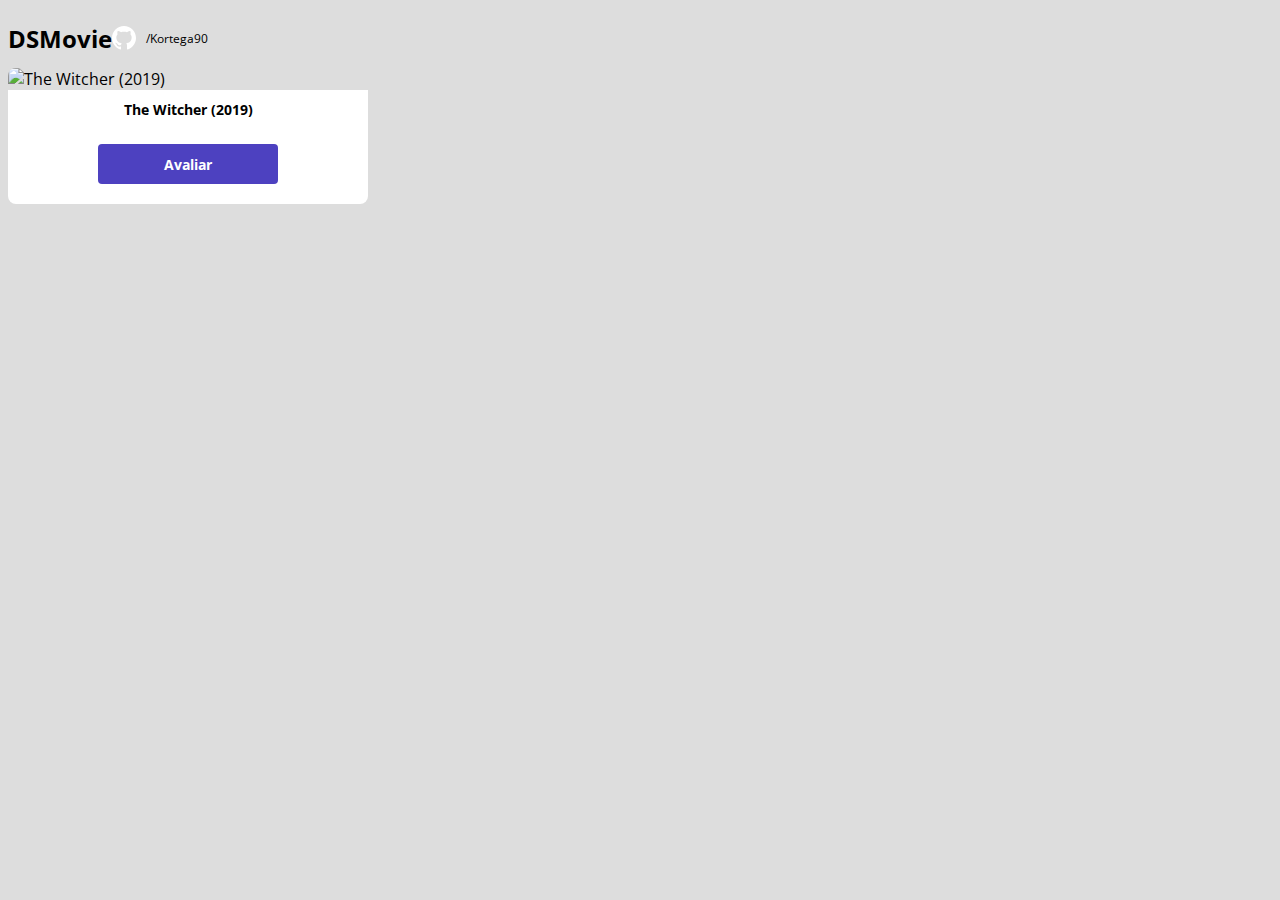
==== index.html @ c589567e "Card de filme" ====
<!DOCTYPE html>
<html lang="pt-br">

<head>
    <meta charset="UTF-8">
    <meta http-equiv="X-UA-Compatible" content="IE=edge">
    <meta name="viewport" content="width=device-width, initial-scale=1.0">
    <title>DsMovie</title>

    <link rel="stylesheet" href="https://cdn.jsdelivr.net/npm/bootstrap@5.2.0-beta1/dist/css/bootstrap.rtl.min.css"
        integrity="sha384-dc2NSrAXbAkjrdm9IYrX10fQq9SDG6Vjz7nQVKdKcJl3pC+k37e7qJR5MVSCS+wR" crossorigin="anonymous">
    <link rel="stylesheet" href="css/styles.css">
</head>

<body>
    <header>
        <nav class="container">
            <h1>DSMovie</h1>
            <div class="dsmovie-contact-container">
                <img src="img/Vector.svg" alt="Github">
                <a href="https://github.com/kortega90">/Kortega90</a>
            </div>
        </nav>
    </header>
    <main>
        <section id="dsmovie-card-lis"class="container">
            <div class="dsmovie-card">
                <img src="https://www.themoviedb.org/t/p/w533_and_h300_bestv2/jBJWaqoSCiARWtfV0GlqHrcdidd.jpg" alt="The Witcher (2019)">
                <div class="dsmovie-card-desciption">
                    <h3>The Witcher (2019)</h3>
                    <a class="dsmovie-btn" href="form.html">Avaliar</a>
                </div>
            </div>
        </section>
    </main>
</body>

</html>
---- css/styles.css ----
@import url('https://fonts.googleapis.com/css2?family=Open+Sans:wght@300;400;700&display=swap');

:root{
   --bg-gray: #ddd;
   --color-primary: #4D41c0;
   --white:#ffff;
   --text-gray:#4a4a4a;
}

*{
    
    box-sizing: border-box;
    font-family: "Open Sans",sans-serif;
}
h1,h2,h3,h4,h5,h6{
    margin: 0;
}
html,body{
    background-color: var(--bg-gray);
}
header {
    background-color:var(--colo-primary) ;
    color: var(---white);
    height: 60px;
    display: flex;
    align-items: center;
}

nav {
   display: flex; 
   align-items: center;
   justify-content: space-between;
}
nav a {
    font-size: 12px;
    font-weight: 400;
}
nav h1 {
    font-size: 24px;
    font-weight: 700;
}
a, a:hover{
    text-decoration: none;
    color: unset;
}
.dsmovie-contact-container{
    display: flex;
    align-items: center;

}
.dsmovie-contact-container img{
margin-right: 10px;
}
#dsmovie-card-list{
    padding: 40px 0;
}
.dsmovie-card{
    width:360px;
    
}
.dsmovie-card img{
    width: 100%;
    border-radius:8px 8px 0 0 ;
}
.dsmovie-card-desciption{
    padding: 10px 0 20px 0;
    display: flex;
    flex-direction: column;
    align-items: center;
    background-color:var(--white) ;
    border-radius: 0 0 8px 8px ;
}
.dsmovie-card-desciption h3{
    font-size: 14px;
    font-weight: 700;
    margin-bottom: 25px ;
}
.dsmovie-btn,.dsmovie-btn:hover{
    width: 180px;
    height: 40px;
    background-color: var(--color-primary);
    color: var(--white);
    font-size: 14px;
    font-weight: 700;
    display: flex;
    align-items: center;
    justify-content: center;
    border-radius: 4px;
}
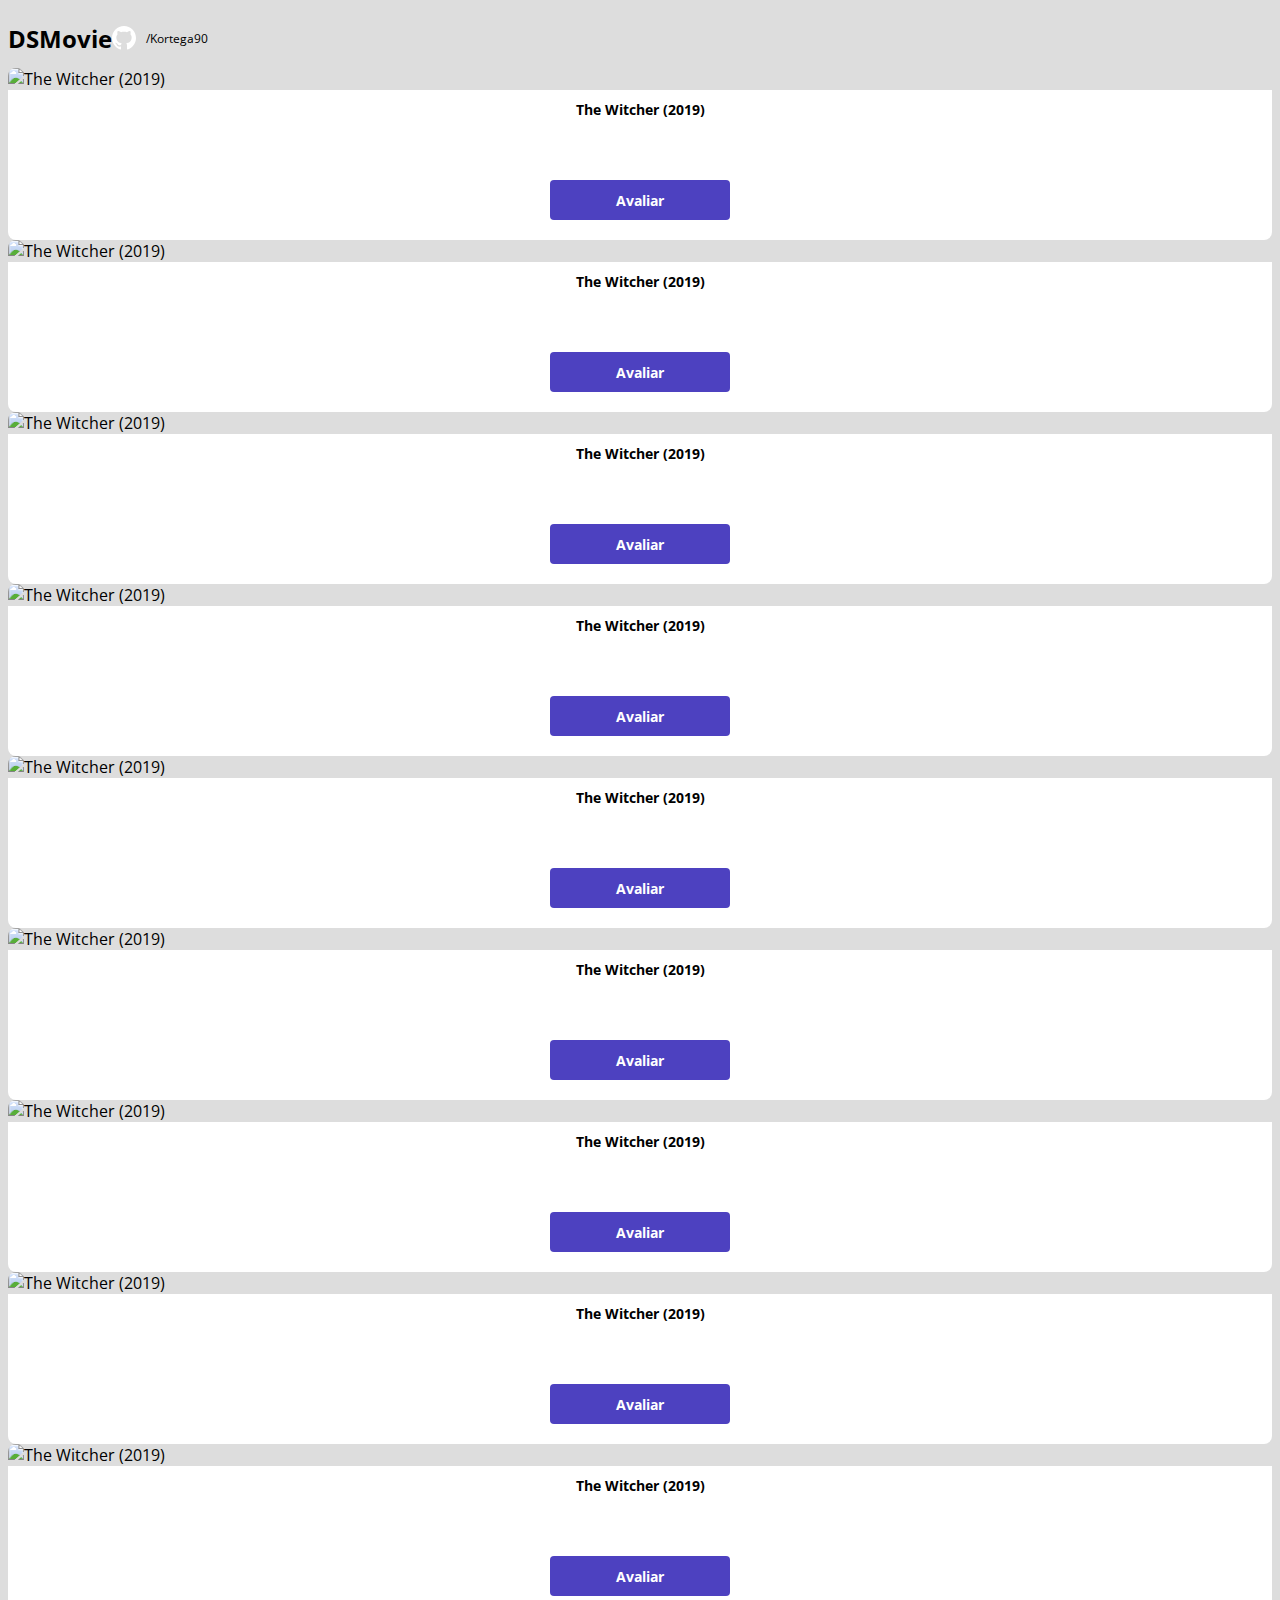
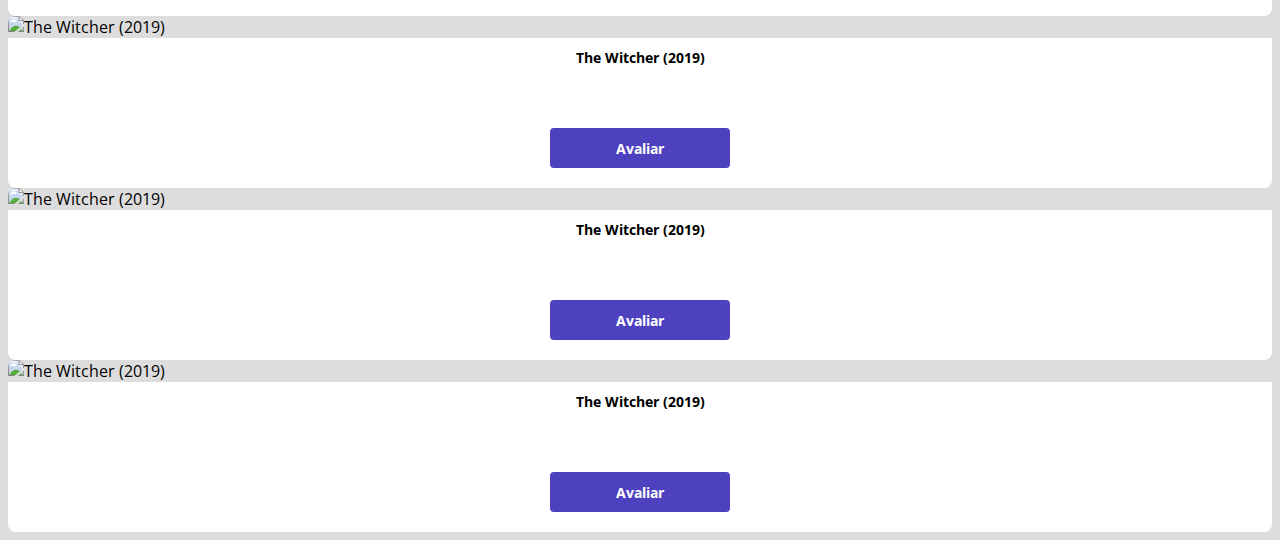
==== commit e976bb8d: "Listagem de cards" ====
--- a/index.html
+++ b/index.html
@@ -23,14 +23,132 @@
         </nav>
     </header>
     <main>
-        <section id="dsmovie-card-lis"class="container">
-            <div class="dsmovie-card">
-                <img src="https://www.themoviedb.org/t/p/w533_and_h300_bestv2/jBJWaqoSCiARWtfV0GlqHrcdidd.jpg" alt="The Witcher (2019)">
-                <div class="dsmovie-card-desciption">
-                    <h3>The Witcher (2019)</h3>
-                    <a class="dsmovie-btn" href="form.html">Avaliar</a>
+        <section id = "dsmovie-card-lis"class="container">
+
+            <div class="row">
+
+                <div class="col-sm-6 col-lg-4 col-xl-3  mb-3"> 
+                    <div class="dsmovie-card">
+                        <img src="https://www.themoviedb.org/t/p/w533_and_h300_bestv2/jBJWaqoSCiARWtfV0GlqHrcdidd.jpg" alt="The Witcher (2019)">
+                        <div class="dsmovie-card-desciption">
+                            <h3>The Witcher (2019)</h3>
+                            <a class="dsmovie-btn" href="form.html">Avaliar</a>
+                        </div>
+                   </div>
                 </div>
+
+                <div class="col-sm-6 col-lg-4 col-xl-3  mb-3">
+                    <div class="dsmovie-card">
+                        <img src="https://www.themoviedb.org/t/p/w533_and_h300_bestv2/jBJWaqoSCiARWtfV0GlqHrcdidd.jpg" alt="The Witcher (2019)">
+                        <div class="dsmovie-card-desciption">
+                            <h3>The Witcher (2019)</h3>
+                            <a class="dsmovie-btn" href="form.html">Avaliar</a>
+                        </div>
+                   </div>
+                </div> 
+
+                <div class="col-sm-6 col-lg-4 col-xl-3  mb-3">
+                    <div class="dsmovie-card">
+                        <img src="https://www.themoviedb.org/t/p/w533_and_h300_bestv2/jBJWaqoSCiARWtfV0GlqHrcdidd.jpg" alt="The Witcher (2019)">
+                        <div class="dsmovie-card-desciption">
+                            <h3>The Witcher (2019)</h3>
+                            <a class="dsmovie-btn" href="form.html">Avaliar</a>
+                        </div>
+                   </div>
+                </div> 
+
+                <div class="col-sm-6 col-lg-4 col-xl-3  mb-3">
+                    <div class="dsmovie-card">
+                        <img src="https://www.themoviedb.org/t/p/w533_and_h300_bestv2/jBJWaqoSCiARWtfV0GlqHrcdidd.jpg" alt="The Witcher (2019)">
+                        <div class="dsmovie-card-desciption">
+                            <h3>The Witcher (2019)</h3>
+                            <a class="dsmovie-btn" href="form.html">Avaliar</a>
+                        </div>
+                   </div>
+                </div> 
+
+                <div class="col-sm-6 col-lg-4 col-xl-3  mb-3">
+                    <div class="dsmovie-card">
+                        <img src="https://www.themoviedb.org/t/p/w533_and_h300_bestv2/jBJWaqoSCiARWtfV0GlqHrcdidd.jpg" alt="The Witcher (2019)">
+                        <div class="dsmovie-card-desciption">
+                            <h3>The Witcher (2019)</h3>
+                            <a class="dsmovie-btn" href="form.html">Avaliar</a>
+                        </div>
+                   </div>
+                </div>
+                
+                <div class="col-sm-6 col-lg-4 col-xl-3  mb-3">
+                    <div class="dsmovie-card">
+                        <img src="https://www.themoviedb.org/t/p/w533_and_h300_bestv2/jBJWaqoSCiARWtfV0GlqHrcdidd.jpg" alt="The Witcher (2019)">
+                        <div class="dsmovie-card-desciption">
+                            <h3>The Witcher (2019)</h3>
+                            <a class="dsmovie-btn" href="form.html">Avaliar</a>
+                        </div>
+                   </div>
+                </div>
+
+                <div class="col-sm-6 col-lg-4 col-xl-3  mb-3">
+                    <div class="dsmovie-card">
+                        <img src="https://www.themoviedb.org/t/p/w533_and_h300_bestv2/jBJWaqoSCiARWtfV0GlqHrcdidd.jpg" alt="The Witcher (2019)">
+                        <div class="dsmovie-card-desciption">
+                            <h3>The Witcher (2019)</h3>
+                            <a class="dsmovie-btn" href="form.html">Avaliar</a>
+                        </div>
+                   </div>
+                </div>
+                
+                <div class="col-sm-6 col-lg-4 col-xl-3  mb-3">
+                    <div class="dsmovie-card">
+                        <img src="https://www.themoviedb.org/t/p/w533_and_h300_bestv2/jBJWaqoSCiARWtfV0GlqHrcdidd.jpg" alt="The Witcher (2019)">
+                        <div class="dsmovie-card-desciption">
+                            <h3>The Witcher (2019)</h3>
+                            <a class="dsmovie-btn" href="form.html">Avaliar</a>
+                        </div>
+                   </div>
+                </div>
+               
+                <div class="col-sm-6 col-lg-4 col-xl-3  mb-3">
+                    <div class="dsmovie-card">
+                        <img src="https://www.themoviedb.org/t/p/w533_and_h300_bestv2/jBJWaqoSCiARWtfV0GlqHrcdidd.jpg" alt="The Witcher (2019)">
+                        <div class="dsmovie-card-desciption">
+                            <h3>The Witcher (2019)</h3>
+                            <a class="dsmovie-btn" href="form.html">Avaliar</a>
+                        </div>
+                   </div>
+                </div>
+               
+                <div class="col-sm-6 col-lg-4 col-xl-3  mb-3">
+                    <div class="dsmovie-card">
+                        <img src="https://www.themoviedb.org/t/p/w533_and_h300_bestv2/jBJWaqoSCiARWtfV0GlqHrcdidd.jpg" alt="The Witcher (2019)">
+                        <div class="dsmovie-card-desciption">
+                            <h3>The Witcher (2019)</h3>
+                            <a class="dsmovie-btn" href="form.html">Avaliar</a>
+                        </div>
+                   </div>
+                </div>
+               
+                <div class="col-sm-6 col-lg-4 col-xl-3  mb-3">
+                    <div class="dsmovie-card">
+                        <img src="https://www.themoviedb.org/t/p/w533_and_h300_bestv2/jBJWaqoSCiARWtfV0GlqHrcdidd.jpg" alt="The Witcher (2019)">
+                        <div class="dsmovie-card-desciption">
+                            <h3>The Witcher (2019)</h3>
+                            <a class="dsmovie-btn" href="form.html">Avaliar</a>
+                        </div>
+                   </div>
+                </div>
+               
+                <div class="col-sm-6 col-lg-4 col-xl-3  mb-3">
+                    <div class="dsmovie-card">
+                        <img src="https://www.themoviedb.org/t/p/w533_and_h300_bestv2/jBJWaqoSCiARWtfV0GlqHrcdidd.jpg" alt="The Witcher (2019)">
+                        <div class="dsmovie-card-desciption">
+                            <h3>The Witcher (2019)</h3>
+                            <a class="dsmovie-btn" href="form.html">Avaliar</a>
+                        </div>
+                   </div>
+                </div>
+               
             </div>
+
         </section>
     </main>
 </body>
--- a/css/styles.css
+++ b/css/styles.css
@@ -56,7 +56,7 @@
     padding: 40px 0;
 }
 .dsmovie-card{
-    width:360px;
+    width:100%;
     
 }
 .dsmovie-card img{
@@ -64,17 +64,21 @@
     border-radius:8px 8px 0 0 ;
 }
 .dsmovie-card-desciption{
-    padding: 10px 0 20px 0;
+    background-color:var(--white);
+    padding: 10px 20px 20px 20px;
     display: flex;
     flex-direction: column;
     align-items: center;
-    background-color:var(--white) ;
+    justify-content: space-between;
     border-radius: 0 0 8px 8px ;
+    min-height:150px;
 }
 .dsmovie-card-desciption h3{
     font-size: 14px;
     font-weight: 700;
     margin-bottom: 25px ;
+    text-align: center;
+    
 }
 .dsmovie-btn,.dsmovie-btn:hover{
     width: 180px;
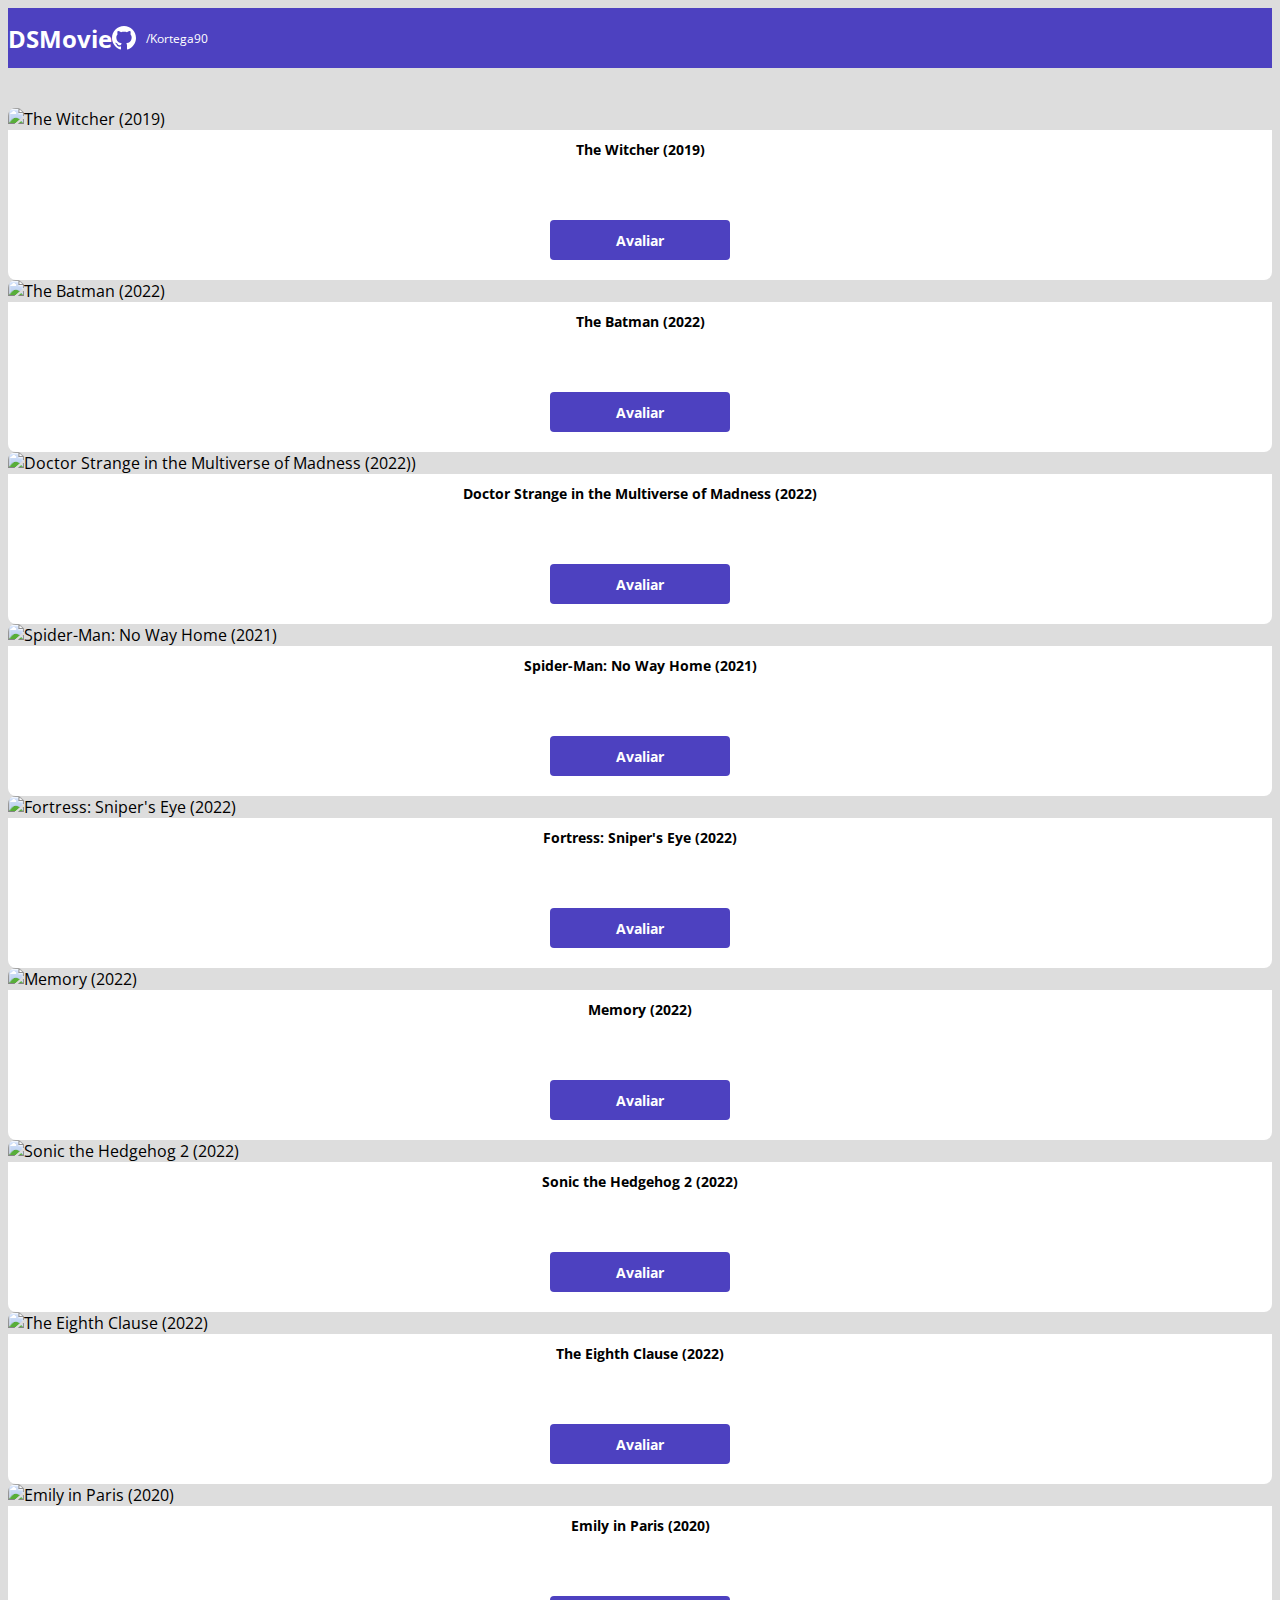
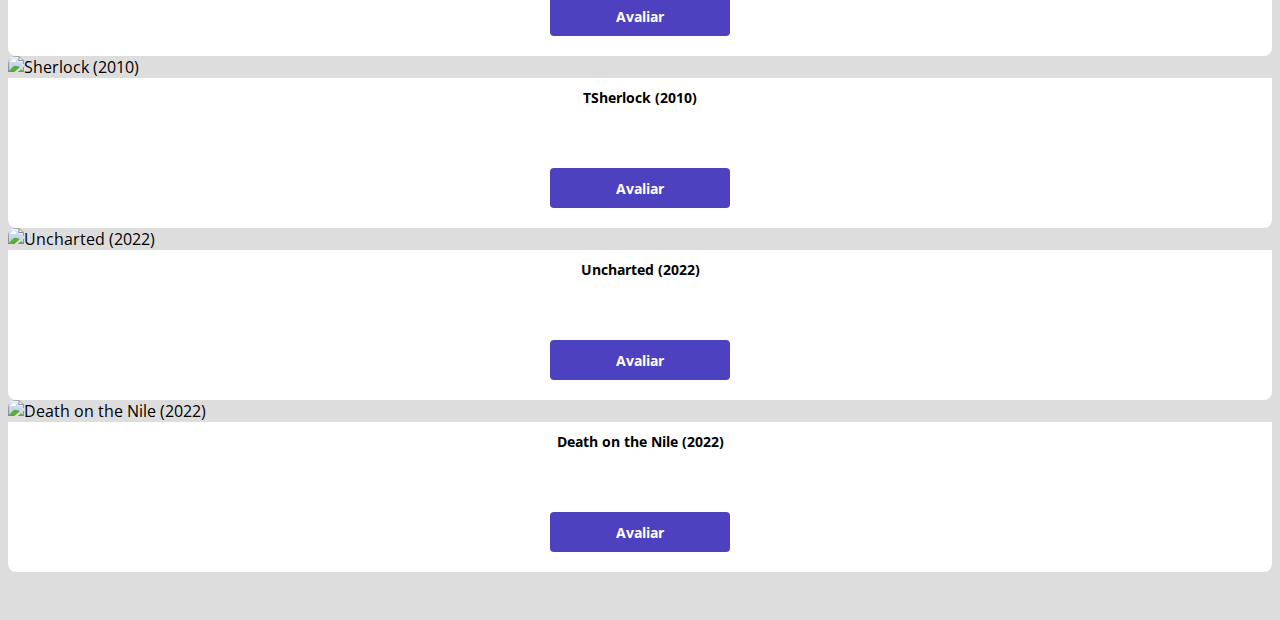
==== commit e181a7a7: "Formulário PARTE 1" ====
--- a/index.html
+++ b/index.html
@@ -23,129 +23,132 @@
         </nav>
     </header>
     <main>
-        <section id = "dsmovie-card-lis"class="container">
+        <section id="dsmovie-card-list" class="container">
 
             <div class="row">
 
-                <div class="col-sm-6 col-lg-4 col-xl-3  mb-3"> 
+                <div class="col-sm-6 col-lg-4 col-xl-3 mb-3"> 
                     <div class="dsmovie-card">
                         <img src="https://www.themoviedb.org/t/p/w533_and_h300_bestv2/jBJWaqoSCiARWtfV0GlqHrcdidd.jpg" alt="The Witcher (2019)">
-                        <div class="dsmovie-card-desciption">
+                        <div class="dsmovie-card-description">
                             <h3>The Witcher (2019)</h3>
                             <a class="dsmovie-btn" href="form.html">Avaliar</a>
                         </div>
                    </div>
                 </div>
 
-                <div class="col-sm-6 col-lg-4 col-xl-3  mb-3">
+
+                <div class="col-sm-6 col-lg-4 col-xl-3 mb-3"> 
                     <div class="dsmovie-card">
-                        <img src="https://www.themoviedb.org/t/p/w533_and_h300_bestv2/jBJWaqoSCiARWtfV0GlqHrcdidd.jpg" alt="The Witcher (2019)">
-                        <div class="dsmovie-card-desciption">
-                            <h3>The Witcher (2019)</h3>
+                        <img src="https://www.themoviedb.org/t/p/w533_and_h300_bestv2/xHrp2pq73oi9D64xigPjWW1wcz1.jpg" alt="The Batman (2022)">
+                        <div class="dsmovie-card-description">
+                            <h3>The Batman (2022)</h3>
                             <a class="dsmovie-btn" href="form.html">Avaliar</a>
                         </div>
                    </div>
-                </div> 
+                </div>
 
-                <div class="col-sm-6 col-lg-4 col-xl-3  mb-3">
+                <div class="col-sm-6 col-lg-4 col-xl-3 mb-3"> 
                     <div class="dsmovie-card">
-                        <img src="https://www.themoviedb.org/t/p/w533_and_h300_bestv2/jBJWaqoSCiARWtfV0GlqHrcdidd.jpg" alt="The Witcher (2019)">
-                        <div class="dsmovie-card-desciption">
-                            <h3>The Witcher (2019)</h3>
+                        <img src="https://www.themoviedb.org/t/p/w533_and_h300_bestv2/AdyJH8kDm8xT8IKTlgpEC15ny4u.jpg" alt="Doctor Strange in the Multiverse of Madness (2022))">
+                        <div class="dsmovie-card-description">
+                            <h3>Doctor Strange in the Multiverse of Madness (2022)</h3>
                             <a class="dsmovie-btn" href="form.html">Avaliar</a>
                         </div>
                    </div>
-                </div> 
+                </div>
 
-                <div class="col-sm-6 col-lg-4 col-xl-3  mb-3">
+                <div class="col-sm-6 col-lg-4 col-xl-3 mb-3"> 
                     <div class="dsmovie-card">
-                        <img src="https://www.themoviedb.org/t/p/w533_and_h300_bestv2/jBJWaqoSCiARWtfV0GlqHrcdidd.jpg" alt="The Witcher (2019)">
-                        <div class="dsmovie-card-desciption">
-                            <h3>The Witcher (2019)</h3>
-                            <a class="dsmovie-btn" href="form.html">Avaliar</a>
-                        </div>
-                   </div>
-                </div> 
-
-                <div class="col-sm-6 col-lg-4 col-xl-3  mb-3">
-                    <div class="dsmovie-card">
-                        <img src="https://www.themoviedb.org/t/p/w533_and_h300_bestv2/jBJWaqoSCiARWtfV0GlqHrcdidd.jpg" alt="The Witcher (2019)">
-                        <div class="dsmovie-card-desciption">
-                            <h3>The Witcher (2019)</h3>
+                        <img src="https://www.themoviedb.org/t/p/w533_and_h300_bestv2/iQFcwSGbZXMkeyKrxbPnwnRo5fl.jpg" alt="Spider-Man: No Way Home (2021)">
+                        <div class="dsmovie-card-description">
+                            <h3>Spider-Man: No Way Home (2021)</h3>
                             <a class="dsmovie-btn" href="form.html">Avaliar</a>
                         </div>
                    </div>
                 </div>
                 
-                <div class="col-sm-6 col-lg-4 col-xl-3  mb-3">
+                <div class="col-sm-6 col-lg-4 col-xl-3 mb-3"> 
                     <div class="dsmovie-card">
-                        <img src="https://www.themoviedb.org/t/p/w533_and_h300_bestv2/jBJWaqoSCiARWtfV0GlqHrcdidd.jpg" alt="The Witcher (2019)">
-                        <div class="dsmovie-card-desciption">
-                            <h3>The Witcher (2019)</h3>
-                            <a class="dsmovie-btn" href="form.html">Avaliar</a>
-                        </div>
-                   </div>
-                </div>
-
-                <div class="col-sm-6 col-lg-4 col-xl-3  mb-3">
-                    <div class="dsmovie-card">
-                        <img src="https://www.themoviedb.org/t/p/w533_and_h300_bestv2/jBJWaqoSCiARWtfV0GlqHrcdidd.jpg" alt="The Witcher (2019)">
-                        <div class="dsmovie-card-desciption">
-                            <h3>The Witcher (2019)</h3>
+                        <img src="https://www.themoviedb.org/t/p/w533_and_h300_bestv2/hQjmd3m1z2pXqThJQhRcScPqbJw.jpg" alt="Fortress: Sniper's Eye (2022)">
+                        <div class="dsmovie-card-description">
+                            <h3>Fortress: Sniper's Eye (2022)</h3>
                             <a class="dsmovie-btn" href="form.html">Avaliar</a>
                         </div>
                    </div>
                 </div>
                 
-                <div class="col-sm-6 col-lg-4 col-xl-3  mb-3">
+                <div class="col-sm-6 col-lg-4 col-xl-3 mb-3"> 
                     <div class="dsmovie-card">
-                        <img src="https://www.themoviedb.org/t/p/w533_and_h300_bestv2/jBJWaqoSCiARWtfV0GlqHrcdidd.jpg" alt="The Witcher (2019)">
-                        <div class="dsmovie-card-desciption">
-                            <h3>The Witcher (2019)</h3>
+                        <img src="https://www.themoviedb.org/t/p/w500_and_h282_face/kOeWKgDc6k58v8QCNZ5LLY1osY7.jpg" alt="Memory (2022)">
+                        <div class="dsmovie-card-description">
+                            <h3>Memory (2022)</h3>
                             <a class="dsmovie-btn" href="form.html">Avaliar</a>
                         </div>
                    </div>
                 </div>
-               
-                <div class="col-sm-6 col-lg-4 col-xl-3  mb-3">
+                
+                <div class="col-sm-6 col-lg-4 col-xl-3 mb-3"> 
                     <div class="dsmovie-card">
-                        <img src="https://www.themoviedb.org/t/p/w533_and_h300_bestv2/jBJWaqoSCiARWtfV0GlqHrcdidd.jpg" alt="The Witcher (2019)">
-                        <div class="dsmovie-card-desciption">
-                            <h3>The Witcher (2019)</h3>
+                        <img src="https://www.themoviedb.org/t/p/w500_and_h282_face/8wwXPG22aNMpPGuXnfm3galoxbI.jpg" alt="Sonic the Hedgehog 2 (2022)">
+                        <div class="dsmovie-card-description">
+                            <h3>Sonic the Hedgehog 2 (2022)</h3>
                             <a class="dsmovie-btn" href="form.html">Avaliar</a>
                         </div>
                    </div>
                 </div>
-               
-                <div class="col-sm-6 col-lg-4 col-xl-3  mb-3">
+                
+                <div class="col-sm-6 col-lg-4 col-xl-3 mb-3"> 
                     <div class="dsmovie-card">
-                        <img src="https://www.themoviedb.org/t/p/w533_and_h300_bestv2/jBJWaqoSCiARWtfV0GlqHrcdidd.jpg" alt="The Witcher (2019)">
-                        <div class="dsmovie-card-desciption">
-                            <h3>The Witcher (2019)</h3>
+                        <img src="https://www.themoviedb.org/t/p/w533_and_h300_bestv2/kLnqNE9Af5QHyvUxw8cDGhF1ilv.jpg" alt="The Eighth Clause (2022)">
+                        <div class="dsmovie-card-description">
+                            <h3>The Eighth Clause (2022)</h3>
                             <a class="dsmovie-btn" href="form.html">Avaliar</a>
                         </div>
                    </div>
                 </div>
-               
-                <div class="col-sm-6 col-lg-4 col-xl-3  mb-3">
+                
+                <div class="col-sm-6 col-lg-4 col-xl-3 mb-3"> 
                     <div class="dsmovie-card">
-                        <img src="https://www.themoviedb.org/t/p/w533_and_h300_bestv2/jBJWaqoSCiARWtfV0GlqHrcdidd.jpg" alt="The Witcher (2019)">
-                        <div class="dsmovie-card-desciption">
-                            <h3>The Witcher (2019)</h3>
+                        <img src="https://www.themoviedb.org/t/p/w500_and_h282_face/mZuGuu62O9ojVqK1NuR3cvSlVL8.jpg" alt="Emily in Paris (2020)">
+                        <div class="dsmovie-card-description">
+                            <h3>Emily in Paris (2020)</h3>
                             <a class="dsmovie-btn" href="form.html">Avaliar</a>
                         </div>
                    </div>
                 </div>
-               
-                <div class="col-sm-6 col-lg-4 col-xl-3  mb-3">
+                
+                <div class="col-sm-6 col-lg-4 col-xl-3 mb-3"> 
                     <div class="dsmovie-card">
-                        <img src="https://www.themoviedb.org/t/p/w533_and_h300_bestv2/jBJWaqoSCiARWtfV0GlqHrcdidd.jpg" alt="The Witcher (2019)">
-                        <div class="dsmovie-card-desciption">
-                            <h3>The Witcher (2019)</h3>
+                        <img src="https://www.themoviedb.org/t/p/w533_and_h300_bestv2/k66wW641A5Tok6OHMAsCbxM0UpG.jpg" alt="Sherlock (2010)">
+                        <div class="dsmovie-card-description">
+                            <h3>TSherlock (2010)</h3>
                             <a class="dsmovie-btn" href="form.html">Avaliar</a>
                         </div>
                    </div>
                 </div>
+                
+                <div class="col-sm-6 col-lg-4 col-xl-3 mb-3"> 
+                    <div class="dsmovie-card">
+                        <img src="https://www.themoviedb.org/t/p/w533_and_h300_bestv2/aEGiJJP91HsKVTEPy1HhmN0wRLm.jpg" alt="Uncharted (2022)">
+                        <div class="dsmovie-card-description">
+                            <h3>Uncharted (2022)</h3>
+                            <a class="dsmovie-btn" href="form.html">Avaliar</a>
+                        </div>
+                   </div>
+                </div>
+                
+                <div class="col-sm-6 col-lg-4 col-xl-3 mb-3"> 
+                    <div class="dsmovie-card">
+                        <img src="https://www.themoviedb.org/t/p/w533_and_h300_bestv2/lRbDyjI7HEaXxflFQbYpqHRGFBJ.jpg" alt="Death on the Nile (2022)">
+                        <div class="dsmovie-card-description">
+                            <h3>Death on the Nile (2022)</h3>
+                            <a class="dsmovie-btn" href="form.html">Avaliar</a>
+                        </div>
+                   </div>
+                </div>
+                
+                
                
             </div>
 
--- a/css/styles.css
+++ b/css/styles.css
@@ -20,8 +20,8 @@
     background-color: var(--bg-gray);
 }
 header {
-    background-color:var(--colo-primary) ;
-    color: var(---white);
+    background-color:var(--color-primary) ;
+    color: var(--white);
     height: 60px;
     display: flex;
     align-items: center;
@@ -56,6 +56,7 @@
     padding: 40px 0;
 }
 .dsmovie-card{
+
     width:100%;
     
 }
@@ -63,7 +64,7 @@
     width: 100%;
     border-radius:8px 8px 0 0 ;
 }
-.dsmovie-card-desciption{
+.dsmovie-card-description{
     background-color:var(--white);
     padding: 10px 20px 20px 20px;
     display: flex;
@@ -73,7 +74,7 @@
     border-radius: 0 0 8px 8px ;
     min-height:150px;
 }
-.dsmovie-card-desciption h3{
+.dsmovie-card-description h3{
     font-size: 14px;
     font-weight: 700;
     margin-bottom: 25px ;
@@ -91,4 +92,8 @@
     align-items: center;
     justify-content: center;
     border-radius: 4px;
+}
+.dsmovie-form-container{
+    padding: 40px 0;
+    max-width: 480px;
 }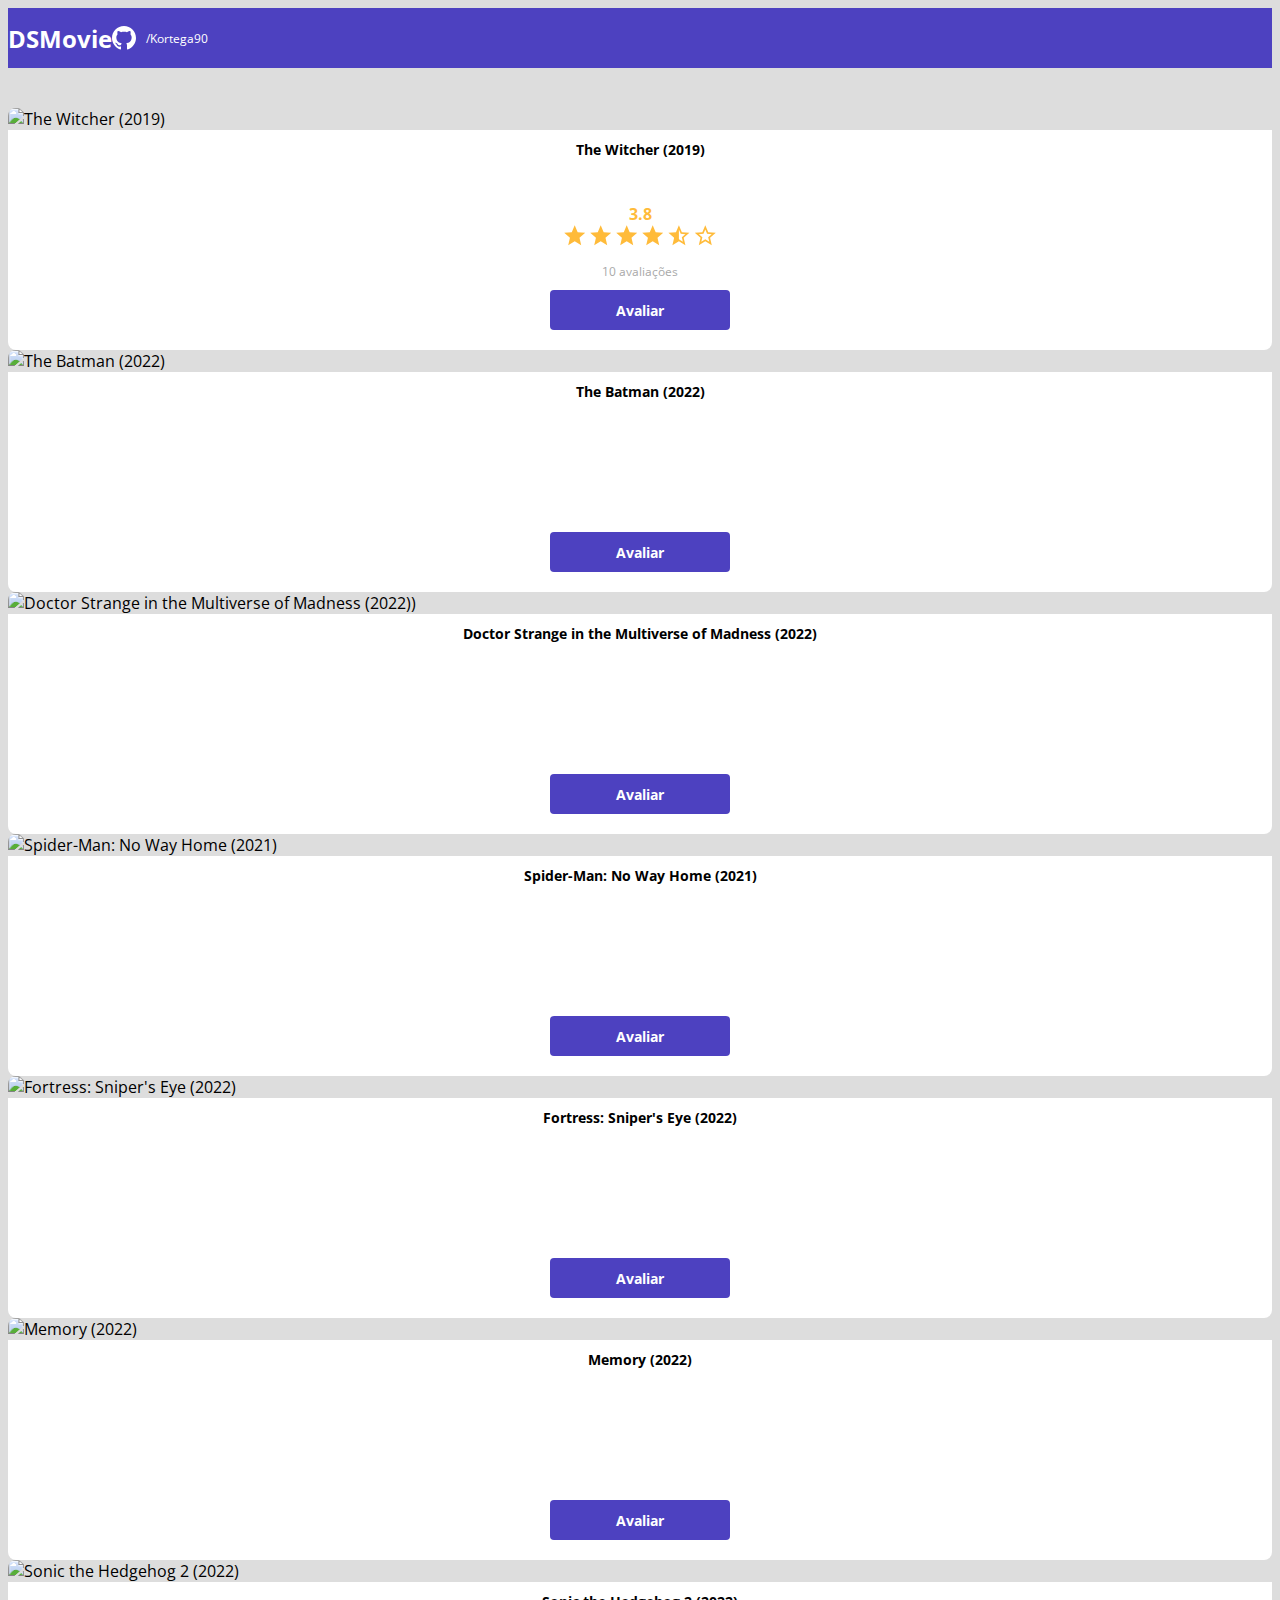
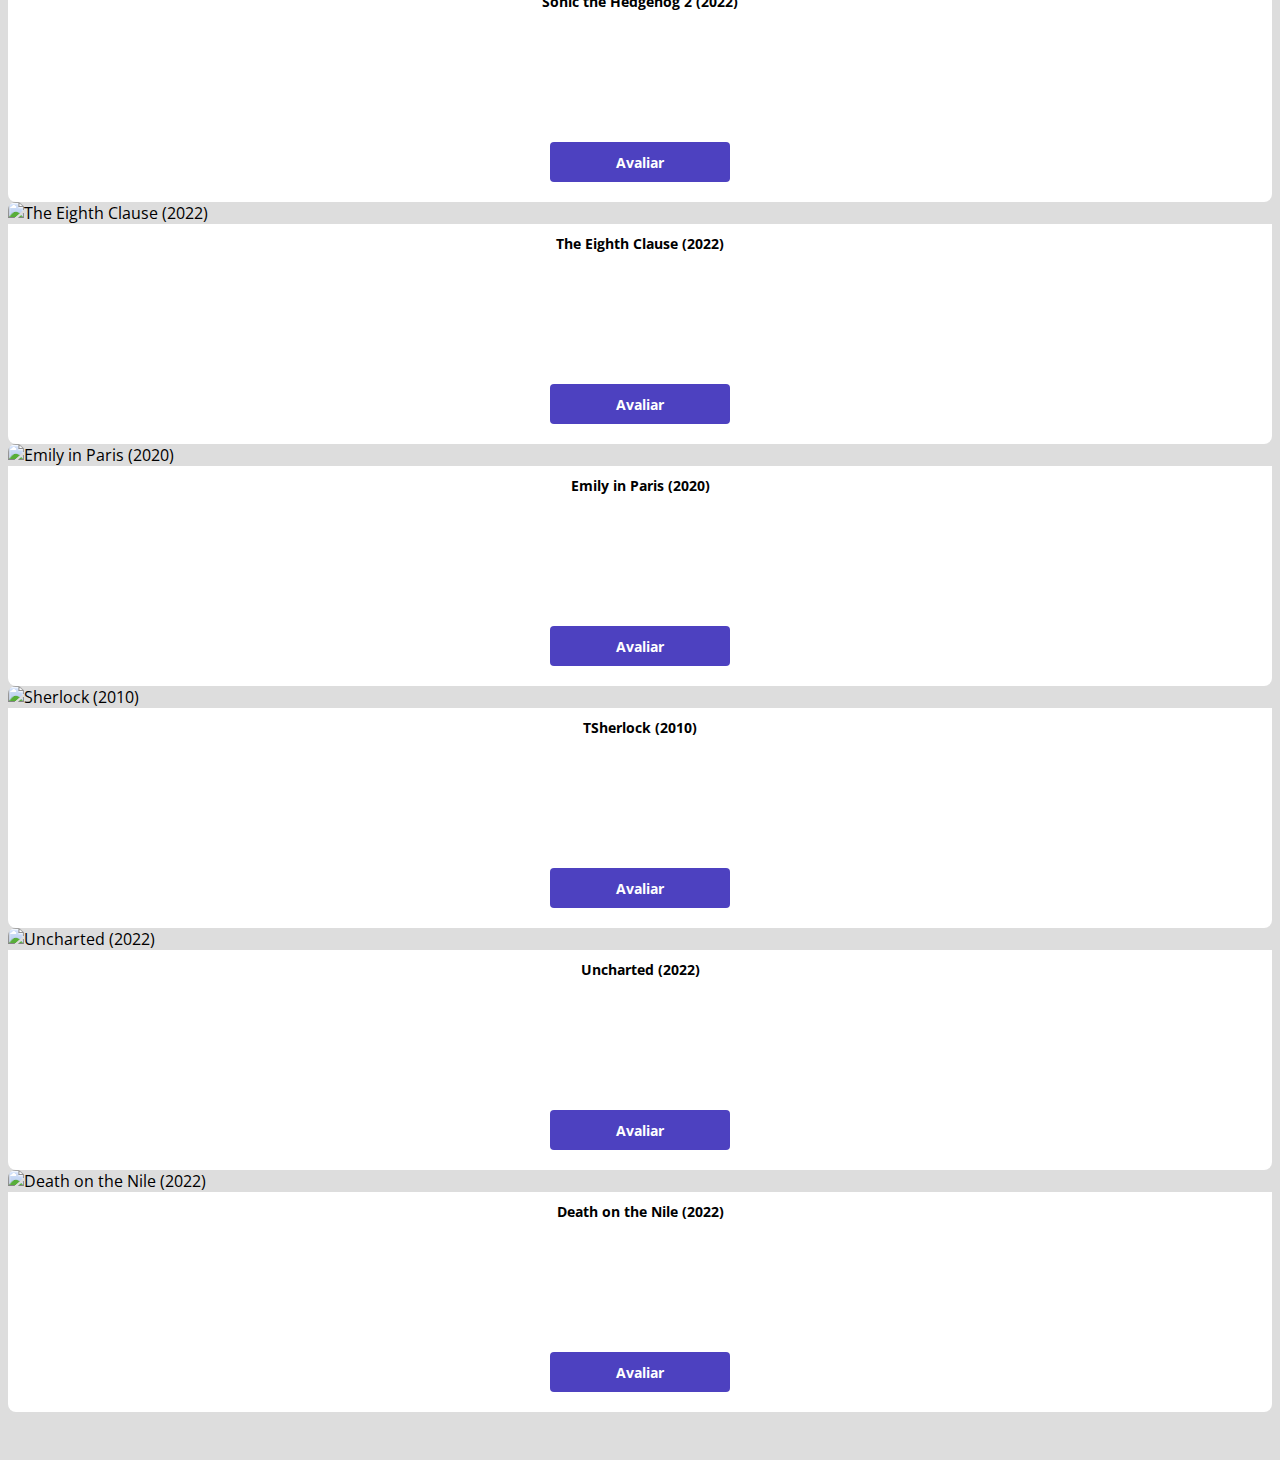
==== commit 817546c0: "Avaliação com estrelas" ====
--- a/index.html
+++ b/index.html
@@ -32,7 +32,23 @@
                         <img src="https://www.themoviedb.org/t/p/w533_and_h300_bestv2/jBJWaqoSCiARWtfV0GlqHrcdidd.jpg" alt="The Witcher (2019)">
                         <div class="dsmovie-card-description">
                             <h3>The Witcher (2019)</h3>
-                            <a class="dsmovie-btn" href="form.html">Avaliar</a>
+
+                            <div class="dsmovie-card-description-bottom">
+                                <h4>3.8</h4>
+                                <div >
+                                    <img src="img/star-full.svg" alt="star">
+                                    <img src="img/star-full.svg" alt="star">
+                                    <img src="img/star-full.svg" alt="star">
+                                    <img src="img/star-full.svg" alt="star">
+                                    <img src="img/star-half.svg" alt="star">
+                                    <img src="img/star-empty.svg" alt="star">
+                                </div>
+                                
+                                <p>10 avaliações</p>
+                                <a class="dsmovie-btn" href="form.html">Avaliar</a>
+                            </div>
+
+                            
                         </div>
                    </div>
                 </div>
--- a/css/styles.css
+++ b/css/styles.css
@@ -4,8 +4,10 @@
 :root{
    --bg-gray: #ddd;
    --color-primary: #4D41c0;
+   --text-light-gray:#AAA;
    --white:#ffff;
    --text-gray:#4a4a4a;
+   --star-yellow: #FFBB3A;
 }
 
 *{
@@ -72,7 +74,7 @@
     align-items: center;
     justify-content: space-between;
     border-radius: 0 0 8px 8px ;
-    min-height:150px;
+    height:220px;
 }
 .dsmovie-card-description h3{
     font-size: 14px;
@@ -80,6 +82,29 @@
     margin-bottom: 25px ;
     text-align: center;
     
+}
+
+.dsmovie-card-description-bottom {
+display: flex;
+flex-direction: column;
+align-items: center;
+}
+
+.dsmovie-card-description-bottom h4 {
+font-size: 16px;
+font-weight: 700;
+color: var(--star-yellow);
+}
+
+.dsmovie-card-description-bottom img {
+    width: 22px;
+}
+.dsmovie-card-description-bottom p{
+font-size: 12px;
+font-weight:400;
+color: var(--text-light-gray);
+margin-bottom: 10px;
+
 }
 .dsmovie-btn,.dsmovie-btn:hover{
     width: 180px;
@@ -92,8 +117,39 @@
     align-items: center;
     justify-content: center;
     border-radius: 4px;
+    border: 0;
 }
 .dsmovie-form-container{
     padding: 40px 0;
     max-width: 480px;
+}
+.dsmovie-form-description{
+  background-color:var(--white);  
+  padding: 20px;
+  display: flex;
+  flex-direction: column;
+  align-items: center;
+  border-radius:  0 0 8px 8px;
+}
+.dsmovie-form{
+width: 100%;
+}
+.dsmovie-form-description h3{
+font-size: 13px;
+font-weight: 700;
+margin-bottom: 20px ;
+}
+.dsmovie-form-group{
+    margin-bottom: 20px ;
+}
+.dsmovie-form-group label {
+    font-size: 12px;
+    color: var(--text-light-gray);
+}
+.dsmovie-form-btn-container{
+  height: 100px;
+  display: flex;
+  flex-direction: column;
+  align-items: center;
+  justify-content: space-between;
 }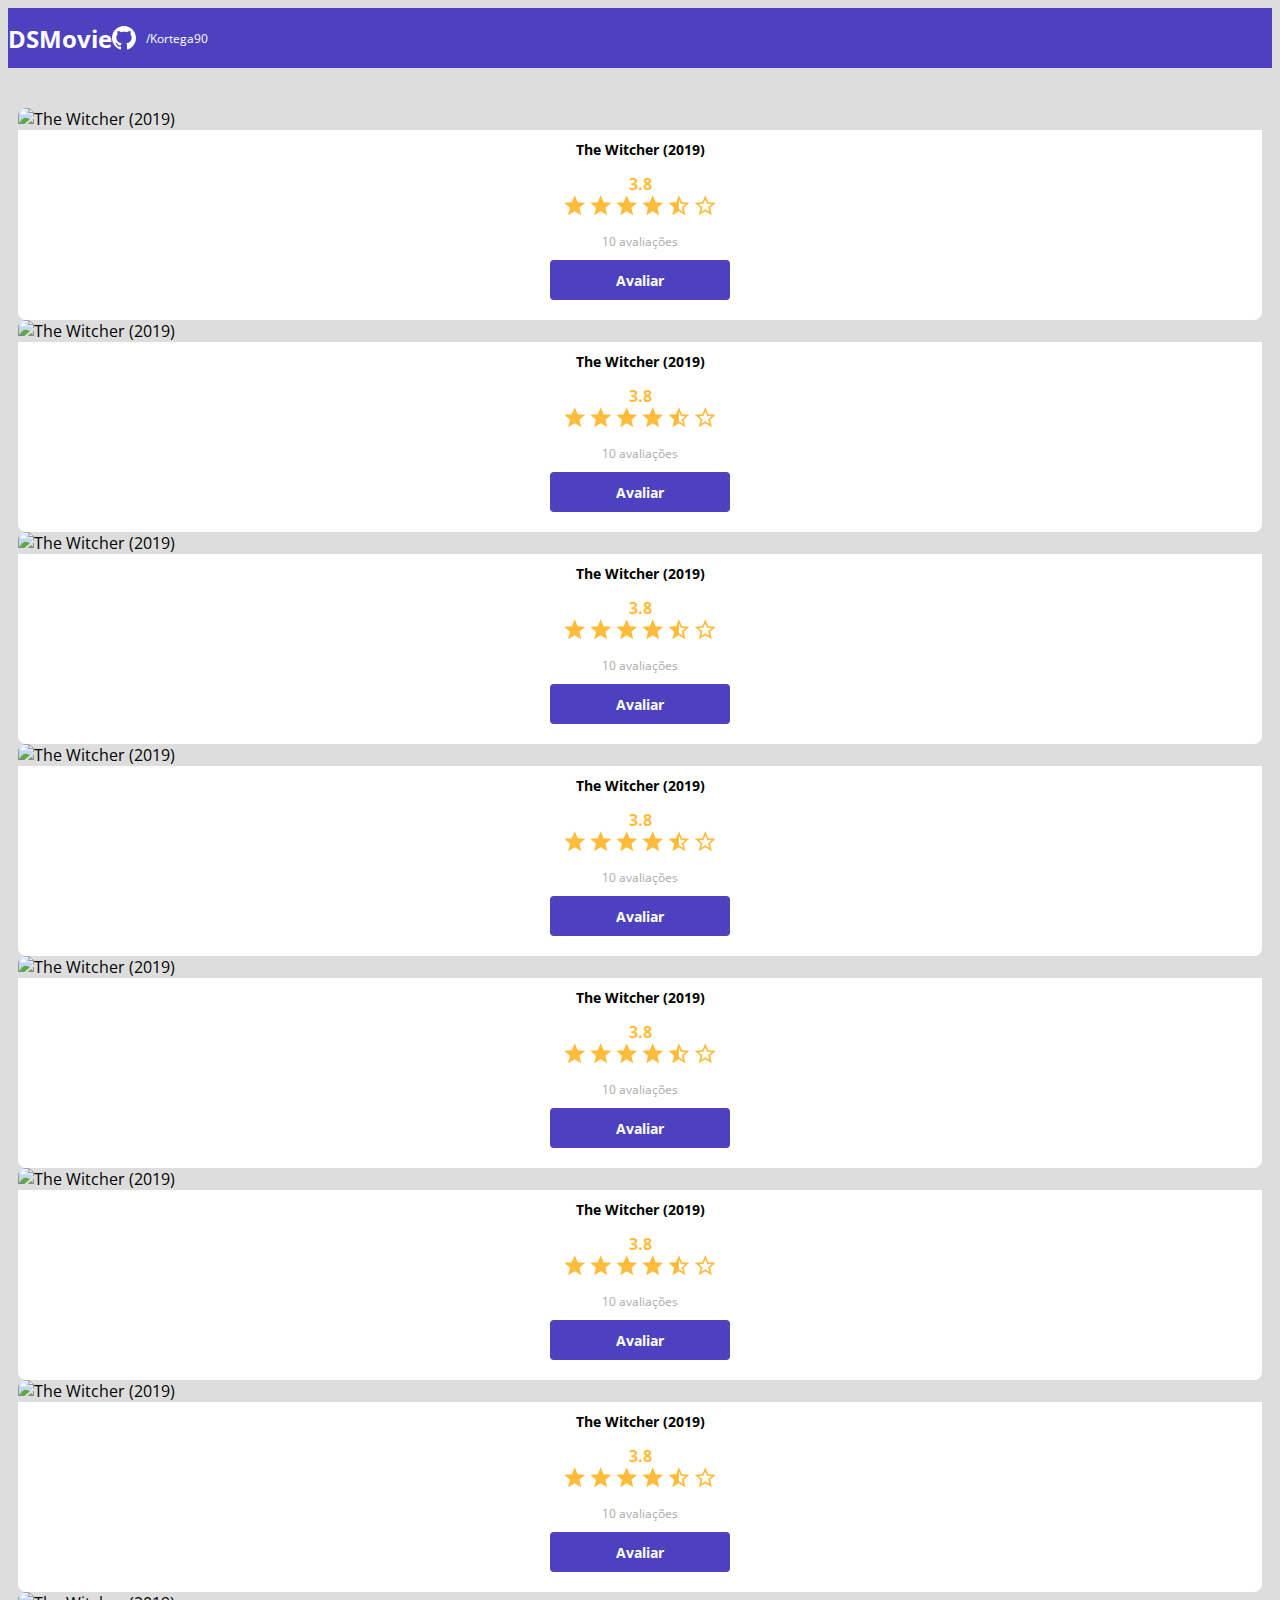
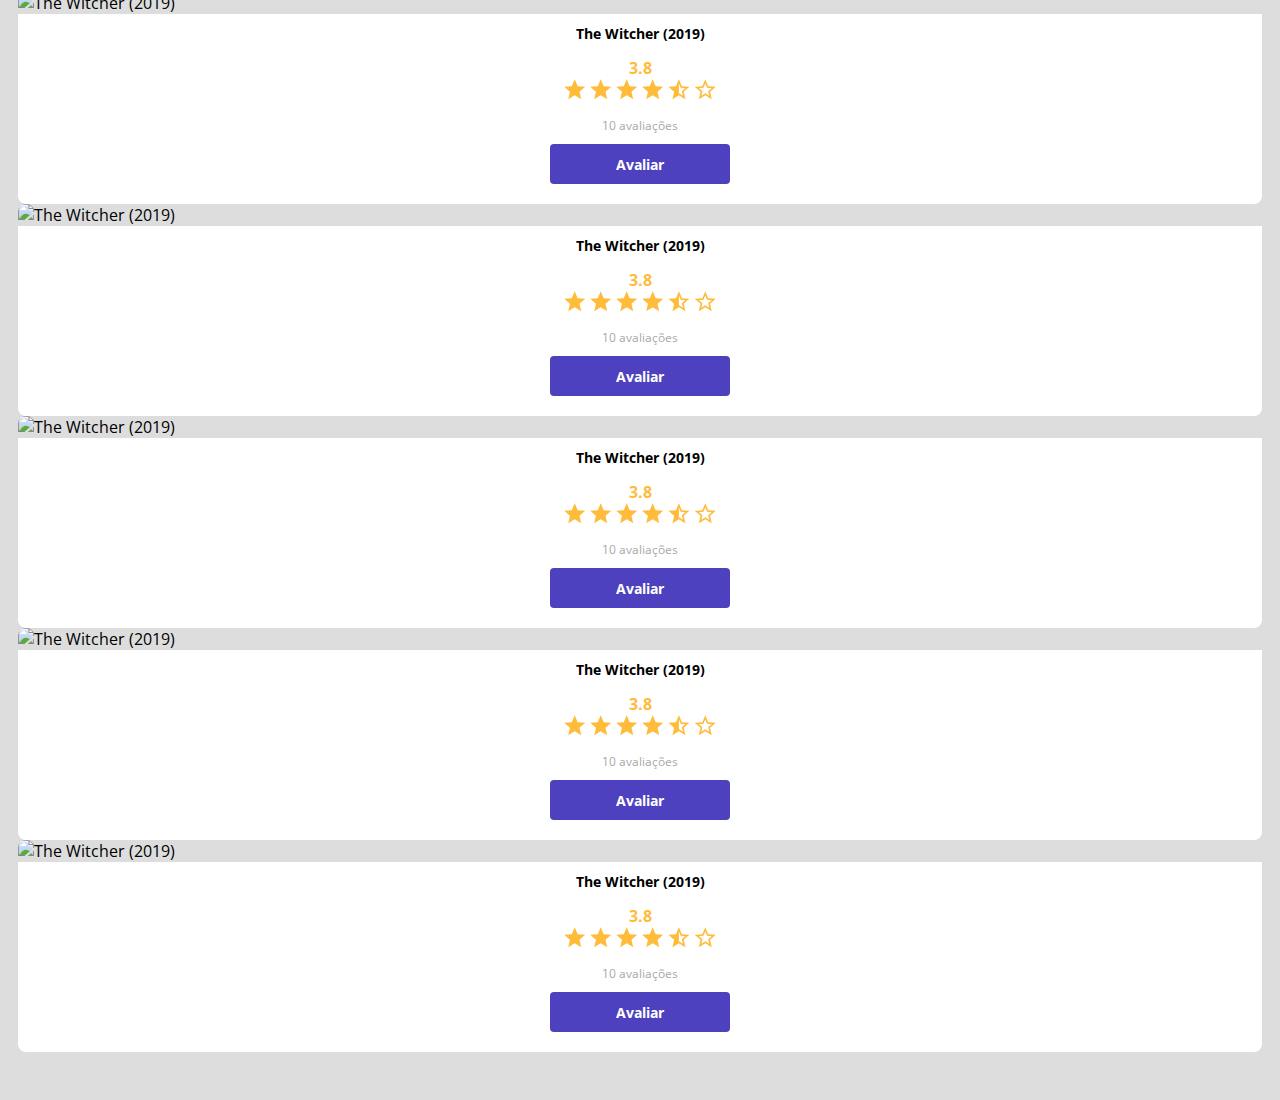
==== commit db0f7b59: "Polimento da listagem" ====
--- a/index.html
+++ b/index.html
@@ -43,129 +43,268 @@
                                     <img src="img/star-half.svg" alt="star">
                                     <img src="img/star-empty.svg" alt="star">
                                 </div>
-                                
-                                <p>10 avaliações</p>
-                                <a class="dsmovie-btn" href="form.html">Avaliar</a>
-                            </div>
-
-                            
-                        </div>
-                   </div>
-                </div>
-
-
-                <div class="col-sm-6 col-lg-4 col-xl-3 mb-3"> 
-                    <div class="dsmovie-card">
-                        <img src="https://www.themoviedb.org/t/p/w533_and_h300_bestv2/xHrp2pq73oi9D64xigPjWW1wcz1.jpg" alt="The Batman (2022)">
-                        <div class="dsmovie-card-description">
-                            <h3>The Batman (2022)</h3>
-                            <a class="dsmovie-btn" href="form.html">Avaliar</a>
-                        </div>
-                   </div>
-                </div>
-
-                <div class="col-sm-6 col-lg-4 col-xl-3 mb-3"> 
-                    <div class="dsmovie-card">
-                        <img src="https://www.themoviedb.org/t/p/w533_and_h300_bestv2/AdyJH8kDm8xT8IKTlgpEC15ny4u.jpg" alt="Doctor Strange in the Multiverse of Madness (2022))">
-                        <div class="dsmovie-card-description">
-                            <h3>Doctor Strange in the Multiverse of Madness (2022)</h3>
-                            <a class="dsmovie-btn" href="form.html">Avaliar</a>
-                        </div>
-                   </div>
-                </div>
-
-                <div class="col-sm-6 col-lg-4 col-xl-3 mb-3"> 
-                    <div class="dsmovie-card">
-                        <img src="https://www.themoviedb.org/t/p/w533_and_h300_bestv2/iQFcwSGbZXMkeyKrxbPnwnRo5fl.jpg" alt="Spider-Man: No Way Home (2021)">
-                        <div class="dsmovie-card-description">
-                            <h3>Spider-Man: No Way Home (2021)</h3>
-                            <a class="dsmovie-btn" href="form.html">Avaliar</a>
-                        </div>
-                   </div>
-                </div>
-                
-                <div class="col-sm-6 col-lg-4 col-xl-3 mb-3"> 
-                    <div class="dsmovie-card">
-                        <img src="https://www.themoviedb.org/t/p/w533_and_h300_bestv2/hQjmd3m1z2pXqThJQhRcScPqbJw.jpg" alt="Fortress: Sniper's Eye (2022)">
-                        <div class="dsmovie-card-description">
-                            <h3>Fortress: Sniper's Eye (2022)</h3>
-                            <a class="dsmovie-btn" href="form.html">Avaliar</a>
-                        </div>
-                   </div>
-                </div>
-                
-                <div class="col-sm-6 col-lg-4 col-xl-3 mb-3"> 
-                    <div class="dsmovie-card">
-                        <img src="https://www.themoviedb.org/t/p/w500_and_h282_face/kOeWKgDc6k58v8QCNZ5LLY1osY7.jpg" alt="Memory (2022)">
-                        <div class="dsmovie-card-description">
-                            <h3>Memory (2022)</h3>
-                            <a class="dsmovie-btn" href="form.html">Avaliar</a>
-                        </div>
-                   </div>
-                </div>
-                
-                <div class="col-sm-6 col-lg-4 col-xl-3 mb-3"> 
-                    <div class="dsmovie-card">
-                        <img src="https://www.themoviedb.org/t/p/w500_and_h282_face/8wwXPG22aNMpPGuXnfm3galoxbI.jpg" alt="Sonic the Hedgehog 2 (2022)">
-                        <div class="dsmovie-card-description">
-                            <h3>Sonic the Hedgehog 2 (2022)</h3>
-                            <a class="dsmovie-btn" href="form.html">Avaliar</a>
-                        </div>
-                   </div>
-                </div>
-                
-                <div class="col-sm-6 col-lg-4 col-xl-3 mb-3"> 
-                    <div class="dsmovie-card">
-                        <img src="https://www.themoviedb.org/t/p/w533_and_h300_bestv2/kLnqNE9Af5QHyvUxw8cDGhF1ilv.jpg" alt="The Eighth Clause (2022)">
-                        <div class="dsmovie-card-description">
-                            <h3>The Eighth Clause (2022)</h3>
-                            <a class="dsmovie-btn" href="form.html">Avaliar</a>
-                        </div>
-                   </div>
-                </div>
-                
-                <div class="col-sm-6 col-lg-4 col-xl-3 mb-3"> 
-                    <div class="dsmovie-card">
-                        <img src="https://www.themoviedb.org/t/p/w500_and_h282_face/mZuGuu62O9ojVqK1NuR3cvSlVL8.jpg" alt="Emily in Paris (2020)">
-                        <div class="dsmovie-card-description">
-                            <h3>Emily in Paris (2020)</h3>
-                            <a class="dsmovie-btn" href="form.html">Avaliar</a>
-                        </div>
-                   </div>
-                </div>
-                
-                <div class="col-sm-6 col-lg-4 col-xl-3 mb-3"> 
-                    <div class="dsmovie-card">
-                        <img src="https://www.themoviedb.org/t/p/w533_and_h300_bestv2/k66wW641A5Tok6OHMAsCbxM0UpG.jpg" alt="Sherlock (2010)">
-                        <div class="dsmovie-card-description">
-                            <h3>TSherlock (2010)</h3>
-                            <a class="dsmovie-btn" href="form.html">Avaliar</a>
-                        </div>
-                   </div>
-                </div>
-                
-                <div class="col-sm-6 col-lg-4 col-xl-3 mb-3"> 
-                    <div class="dsmovie-card">
-                        <img src="https://www.themoviedb.org/t/p/w533_and_h300_bestv2/aEGiJJP91HsKVTEPy1HhmN0wRLm.jpg" alt="Uncharted (2022)">
-                        <div class="dsmovie-card-description">
-                            <h3>Uncharted (2022)</h3>
-                            <a class="dsmovie-btn" href="form.html">Avaliar</a>
-                        </div>
-                   </div>
-                </div>
-                
-                <div class="col-sm-6 col-lg-4 col-xl-3 mb-3"> 
-                    <div class="dsmovie-card">
-                        <img src="https://www.themoviedb.org/t/p/w533_and_h300_bestv2/lRbDyjI7HEaXxflFQbYpqHRGFBJ.jpg" alt="Death on the Nile (2022)">
-                        <div class="dsmovie-card-description">
-                            <h3>Death on the Nile (2022)</h3>
-                            <a class="dsmovie-btn" href="form.html">Avaliar</a>
-                        </div>
-                   </div>
-                </div>
-                
-                
+
+                                <p>10 avaliações</p>
+                                <a class="dsmovie-btn" href="form.html">Avaliar</a>
+                            </div>
+                        </div>
+                   </div>
+                </div> 
+                <div class="col-sm-6 col-lg-4 col-xl-3 mb-3"> 
+                    <div class="dsmovie-card">
+                        <img src="https://www.themoviedb.org/t/p/w533_and_h300_bestv2/jBJWaqoSCiARWtfV0GlqHrcdidd.jpg" alt="The Witcher (2019)">
+                        <div class="dsmovie-card-description">
+                            <h3>The Witcher (2019)</h3>
+
+                            <div class="dsmovie-card-description-bottom">
+                                <h4>3.8</h4>
+                                <div >
+                                    <img src="img/star-full.svg" alt="star">
+                                    <img src="img/star-full.svg" alt="star">
+                                    <img src="img/star-full.svg" alt="star">
+                                    <img src="img/star-full.svg" alt="star">
+                                    <img src="img/star-half.svg" alt="star">
+                                    <img src="img/star-empty.svg" alt="star">
+                                </div>
+
+                                <p>10 avaliações</p>
+                                <a class="dsmovie-btn" href="form.html">Avaliar</a>
+                            </div>
+                        </div>
+                   </div>
+                </div> 
+                <div class="col-sm-6 col-lg-4 col-xl-3 mb-3"> 
+                    <div class="dsmovie-card">
+                        <img src="https://www.themoviedb.org/t/p/w533_and_h300_bestv2/jBJWaqoSCiARWtfV0GlqHrcdidd.jpg" alt="The Witcher (2019)">
+                        <div class="dsmovie-card-description">
+                            <h3>The Witcher (2019)</h3>
+
+                            <div class="dsmovie-card-description-bottom">
+                                <h4>3.8</h4>
+                                <div >
+                                    <img src="img/star-full.svg" alt="star">
+                                    <img src="img/star-full.svg" alt="star">
+                                    <img src="img/star-full.svg" alt="star">
+                                    <img src="img/star-full.svg" alt="star">
+                                    <img src="img/star-half.svg" alt="star">
+                                    <img src="img/star-empty.svg" alt="star">
+                                </div>
+
+                                <p>10 avaliações</p>
+                                <a class="dsmovie-btn" href="form.html">Avaliar</a>
+                            </div>
+                        </div>
+                   </div>
+                </div> 
+                <div class="col-sm-6 col-lg-4 col-xl-3 mb-3"> 
+                    <div class="dsmovie-card">
+                        <img src="https://www.themoviedb.org/t/p/w533_and_h300_bestv2/jBJWaqoSCiARWtfV0GlqHrcdidd.jpg" alt="The Witcher (2019)">
+                        <div class="dsmovie-card-description">
+                            <h3>The Witcher (2019)</h3>
+
+                            <div class="dsmovie-card-description-bottom">
+                                <h4>3.8</h4>
+                                <div >
+                                    <img src="img/star-full.svg" alt="star">
+                                    <img src="img/star-full.svg" alt="star">
+                                    <img src="img/star-full.svg" alt="star">
+                                    <img src="img/star-full.svg" alt="star">
+                                    <img src="img/star-half.svg" alt="star">
+                                    <img src="img/star-empty.svg" alt="star">
+                                </div>
+
+                                <p>10 avaliações</p>
+                                <a class="dsmovie-btn" href="form.html">Avaliar</a>
+                            </div>
+                        </div>
+                   </div>
+                </div> 
+                <div class="col-sm-6 col-lg-4 col-xl-3 mb-3"> 
+                    <div class="dsmovie-card">
+                        <img src="https://www.themoviedb.org/t/p/w533_and_h300_bestv2/jBJWaqoSCiARWtfV0GlqHrcdidd.jpg" alt="The Witcher (2019)">
+                        <div class="dsmovie-card-description">
+                            <h3>The Witcher (2019)</h3>
+
+                            <div class="dsmovie-card-description-bottom">
+                                <h4>3.8</h4>
+                                <div >
+                                    <img src="img/star-full.svg" alt="star">
+                                    <img src="img/star-full.svg" alt="star">
+                                    <img src="img/star-full.svg" alt="star">
+                                    <img src="img/star-full.svg" alt="star">
+                                    <img src="img/star-half.svg" alt="star">
+                                    <img src="img/star-empty.svg" alt="star">
+                                </div>
+
+                                <p>10 avaliações</p>
+                                <a class="dsmovie-btn" href="form.html">Avaliar</a>
+                            </div>
+                        </div>
+                   </div>
+                </div> 
+                <div class="col-sm-6 col-lg-4 col-xl-3 mb-3"> 
+                    <div class="dsmovie-card">
+                        <img src="https://www.themoviedb.org/t/p/w533_and_h300_bestv2/jBJWaqoSCiARWtfV0GlqHrcdidd.jpg" alt="The Witcher (2019)">
+                        <div class="dsmovie-card-description">
+                            <h3>The Witcher (2019)</h3>
+
+                            <div class="dsmovie-card-description-bottom">
+                                <h4>3.8</h4>
+                                <div >
+                                    <img src="img/star-full.svg" alt="star">
+                                    <img src="img/star-full.svg" alt="star">
+                                    <img src="img/star-full.svg" alt="star">
+                                    <img src="img/star-full.svg" alt="star">
+                                    <img src="img/star-half.svg" alt="star">
+                                    <img src="img/star-empty.svg" alt="star">
+                                </div>
+
+                                <p>10 avaliações</p>
+                                <a class="dsmovie-btn" href="form.html">Avaliar</a>
+                            </div>
+                        </div>
+                   </div>
+                </div> 
+                <div class="col-sm-6 col-lg-4 col-xl-3 mb-3"> 
+                    <div class="dsmovie-card">
+                        <img src="https://www.themoviedb.org/t/p/w533_and_h300_bestv2/jBJWaqoSCiARWtfV0GlqHrcdidd.jpg" alt="The Witcher (2019)">
+                        <div class="dsmovie-card-description">
+                            <h3>The Witcher (2019)</h3>
+
+                            <div class="dsmovie-card-description-bottom">
+                                <h4>3.8</h4>
+                                <div >
+                                    <img src="img/star-full.svg" alt="star">
+                                    <img src="img/star-full.svg" alt="star">
+                                    <img src="img/star-full.svg" alt="star">
+                                    <img src="img/star-full.svg" alt="star">
+                                    <img src="img/star-half.svg" alt="star">
+                                    <img src="img/star-empty.svg" alt="star">
+                                </div>
+
+                                <p>10 avaliações</p>
+                                <a class="dsmovie-btn" href="form.html">Avaliar</a>
+                            </div>
+                        </div>
+                   </div>
+                </div> 
+                <div class="col-sm-6 col-lg-4 col-xl-3 mb-3"> 
+                    <div class="dsmovie-card">
+                        <img src="https://www.themoviedb.org/t/p/w533_and_h300_bestv2/jBJWaqoSCiARWtfV0GlqHrcdidd.jpg" alt="The Witcher (2019)">
+                        <div class="dsmovie-card-description">
+                            <h3>The Witcher (2019)</h3>
+
+                            <div class="dsmovie-card-description-bottom">
+                                <h4>3.8</h4>
+                                <div >
+                                    <img src="img/star-full.svg" alt="star">
+                                    <img src="img/star-full.svg" alt="star">
+                                    <img src="img/star-full.svg" alt="star">
+                                    <img src="img/star-full.svg" alt="star">
+                                    <img src="img/star-half.svg" alt="star">
+                                    <img src="img/star-empty.svg" alt="star">
+                                </div>
+
+                                <p>10 avaliações</p>
+                                <a class="dsmovie-btn" href="form.html">Avaliar</a>
+                            </div>
+                        </div>
+                   </div>
+                </div> 
+                <div class="col-sm-6 col-lg-4 col-xl-3 mb-3"> 
+                    <div class="dsmovie-card">
+                        <img src="https://www.themoviedb.org/t/p/w533_and_h300_bestv2/jBJWaqoSCiARWtfV0GlqHrcdidd.jpg" alt="The Witcher (2019)">
+                        <div class="dsmovie-card-description">
+                            <h3>The Witcher (2019)</h3>
+
+                            <div class="dsmovie-card-description-bottom">
+                                <h4>3.8</h4>
+                                <div >
+                                    <img src="img/star-full.svg" alt="star">
+                                    <img src="img/star-full.svg" alt="star">
+                                    <img src="img/star-full.svg" alt="star">
+                                    <img src="img/star-full.svg" alt="star">
+                                    <img src="img/star-half.svg" alt="star">
+                                    <img src="img/star-empty.svg" alt="star">
+                                </div>
+
+                                <p>10 avaliações</p>
+                                <a class="dsmovie-btn" href="form.html">Avaliar</a>
+                            </div>
+                        </div>
+                   </div>
+                </div> 
+                <div class="col-sm-6 col-lg-4 col-xl-3 mb-3"> 
+                    <div class="dsmovie-card">
+                        <img src="https://www.themoviedb.org/t/p/w533_and_h300_bestv2/jBJWaqoSCiARWtfV0GlqHrcdidd.jpg" alt="The Witcher (2019)">
+                        <div class="dsmovie-card-description">
+                            <h3>The Witcher (2019)</h3>
+
+                            <div class="dsmovie-card-description-bottom">
+                                <h4>3.8</h4>
+                                <div >
+                                    <img src="img/star-full.svg" alt="star">
+                                    <img src="img/star-full.svg" alt="star">
+                                    <img src="img/star-full.svg" alt="star">
+                                    <img src="img/star-full.svg" alt="star">
+                                    <img src="img/star-half.svg" alt="star">
+                                    <img src="img/star-empty.svg" alt="star">
+                                </div>
+
+                                <p>10 avaliações</p>
+                                <a class="dsmovie-btn" href="form.html">Avaliar</a>
+                            </div>
+                        </div>
+                   </div>
+                </div> 
+                <div class="col-sm-6 col-lg-4 col-xl-3 mb-3"> 
+                    <div class="dsmovie-card">
+                        <img src="https://www.themoviedb.org/t/p/w533_and_h300_bestv2/jBJWaqoSCiARWtfV0GlqHrcdidd.jpg" alt="The Witcher (2019)">
+                        <div class="dsmovie-card-description">
+                            <h3>The Witcher (2019)</h3>
+
+                            <div class="dsmovie-card-description-bottom">
+                                <h4>3.8</h4>
+                                <div >
+                                    <img src="img/star-full.svg" alt="star">
+                                    <img src="img/star-full.svg" alt="star">
+                                    <img src="img/star-full.svg" alt="star">
+                                    <img src="img/star-full.svg" alt="star">
+                                    <img src="img/star-half.svg" alt="star">
+                                    <img src="img/star-empty.svg" alt="star">
+                                </div>
+
+                                <p>10 avaliações</p>
+                                <a class="dsmovie-btn" href="form.html">Avaliar</a>
+                            </div>
+                        </div>
+                   </div>
+                </div> 
+                <div class="col-sm-6 col-lg-4 col-xl-3 mb-3"> 
+                    <div class="dsmovie-card">
+                        <img src="https://www.themoviedb.org/t/p/w533_and_h300_bestv2/jBJWaqoSCiARWtfV0GlqHrcdidd.jpg" alt="The Witcher (2019)">
+                        <div class="dsmovie-card-description">
+                            <h3>The Witcher (2019)</h3>
+
+                            <div class="dsmovie-card-description-bottom">
+                                <h4>3.8</h4>
+                                <div >
+                                    <img src="img/star-full.svg" alt="star">
+                                    <img src="img/star-full.svg" alt="star">
+                                    <img src="img/star-full.svg" alt="star">
+                                    <img src="img/star-full.svg" alt="star">
+                                    <img src="img/star-half.svg" alt="star">
+                                    <img src="img/star-empty.svg" alt="star">
+                                </div>
+
+                                <p>10 avaliações</p>
+                                <a class="dsmovie-btn" href="form.html">Avaliar</a>
+                            </div>
+                        </div>
+                   </div>
+                </div> 
                
+
             </div>
 
         </section>
--- a/css/styles.css
+++ b/css/styles.css
@@ -55,7 +55,7 @@
 margin-right: 10px;
 }
 #dsmovie-card-list{
-    padding: 40px 0;
+    padding: 40px 10px;
 }
 .dsmovie-card{
 
@@ -74,12 +74,12 @@
     align-items: center;
     justify-content: space-between;
     border-radius: 0 0 8px 8px ;
-    height:220px;
+    height:190px;
 }
 .dsmovie-card-description h3{
     font-size: 14px;
     font-weight: 700;
-    margin-bottom: 25px ;
+    margin-bottom: 10px ;
     text-align: center;
     
 }
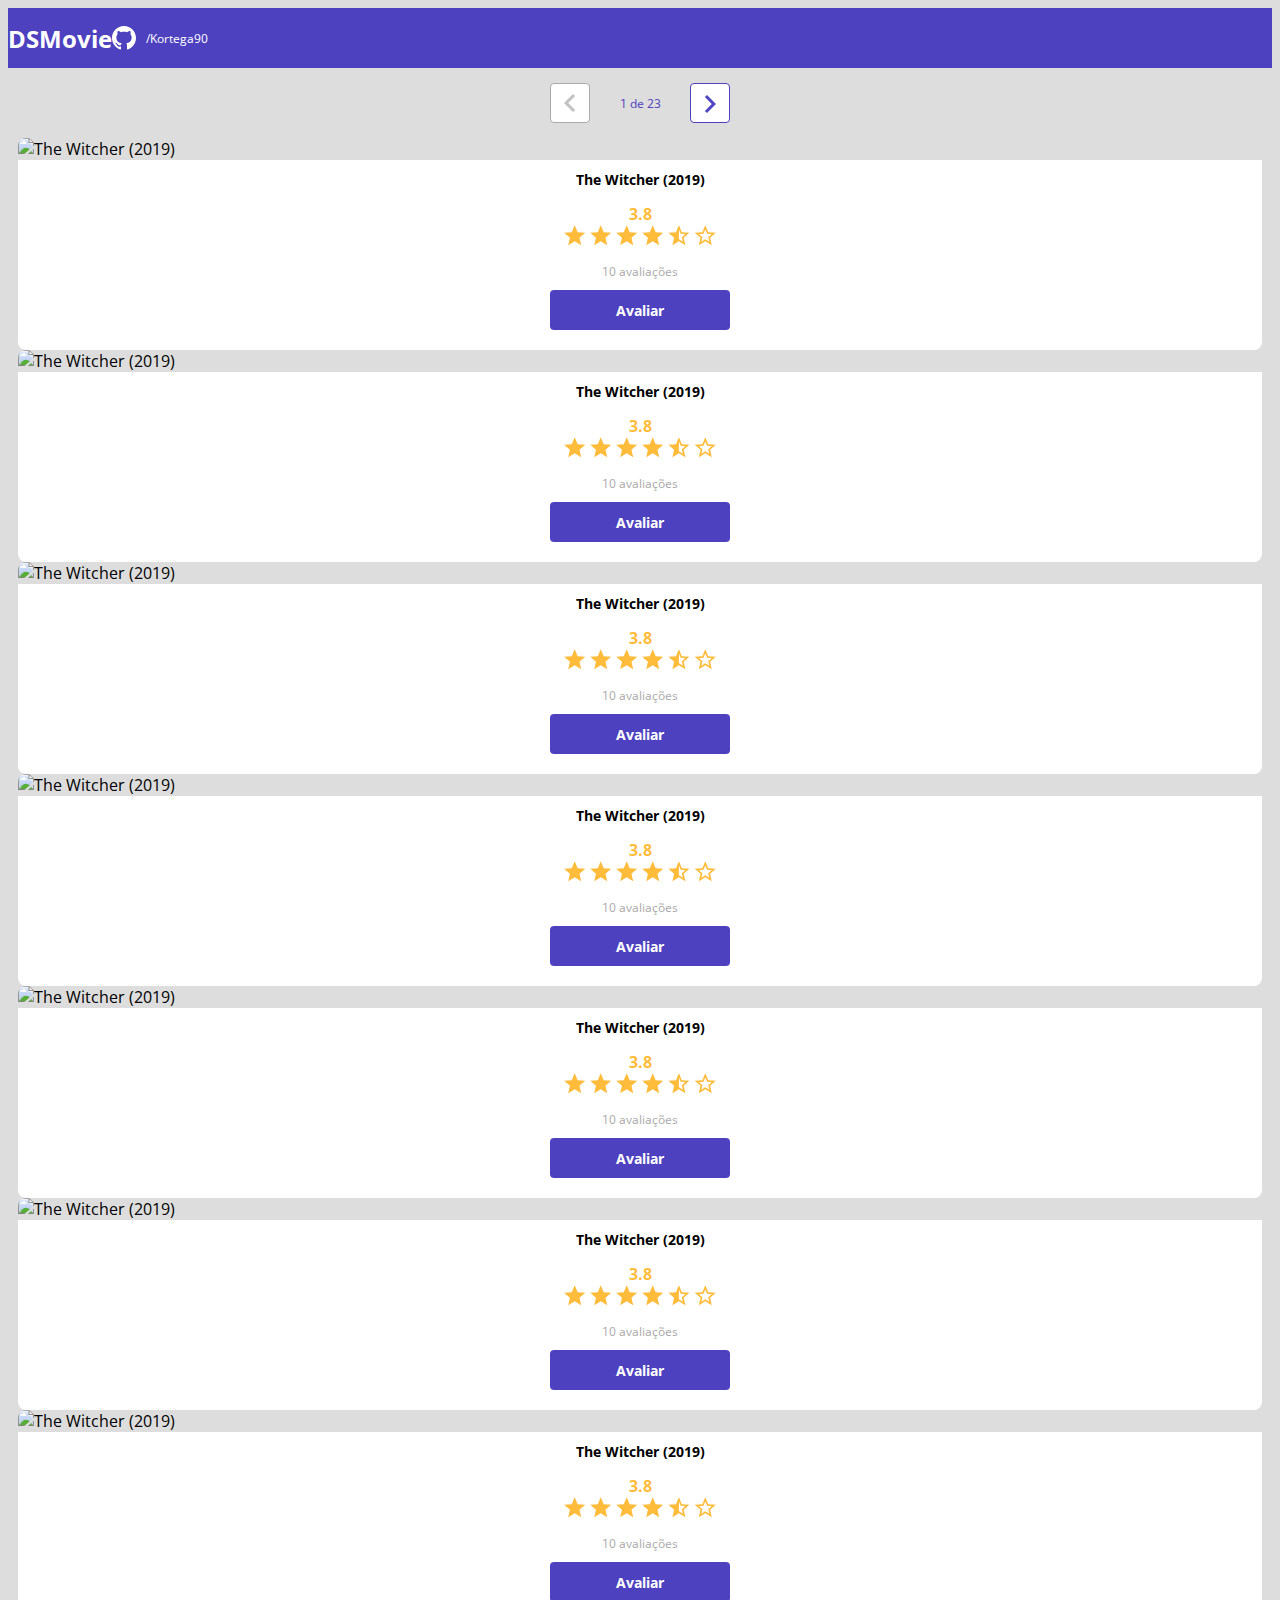
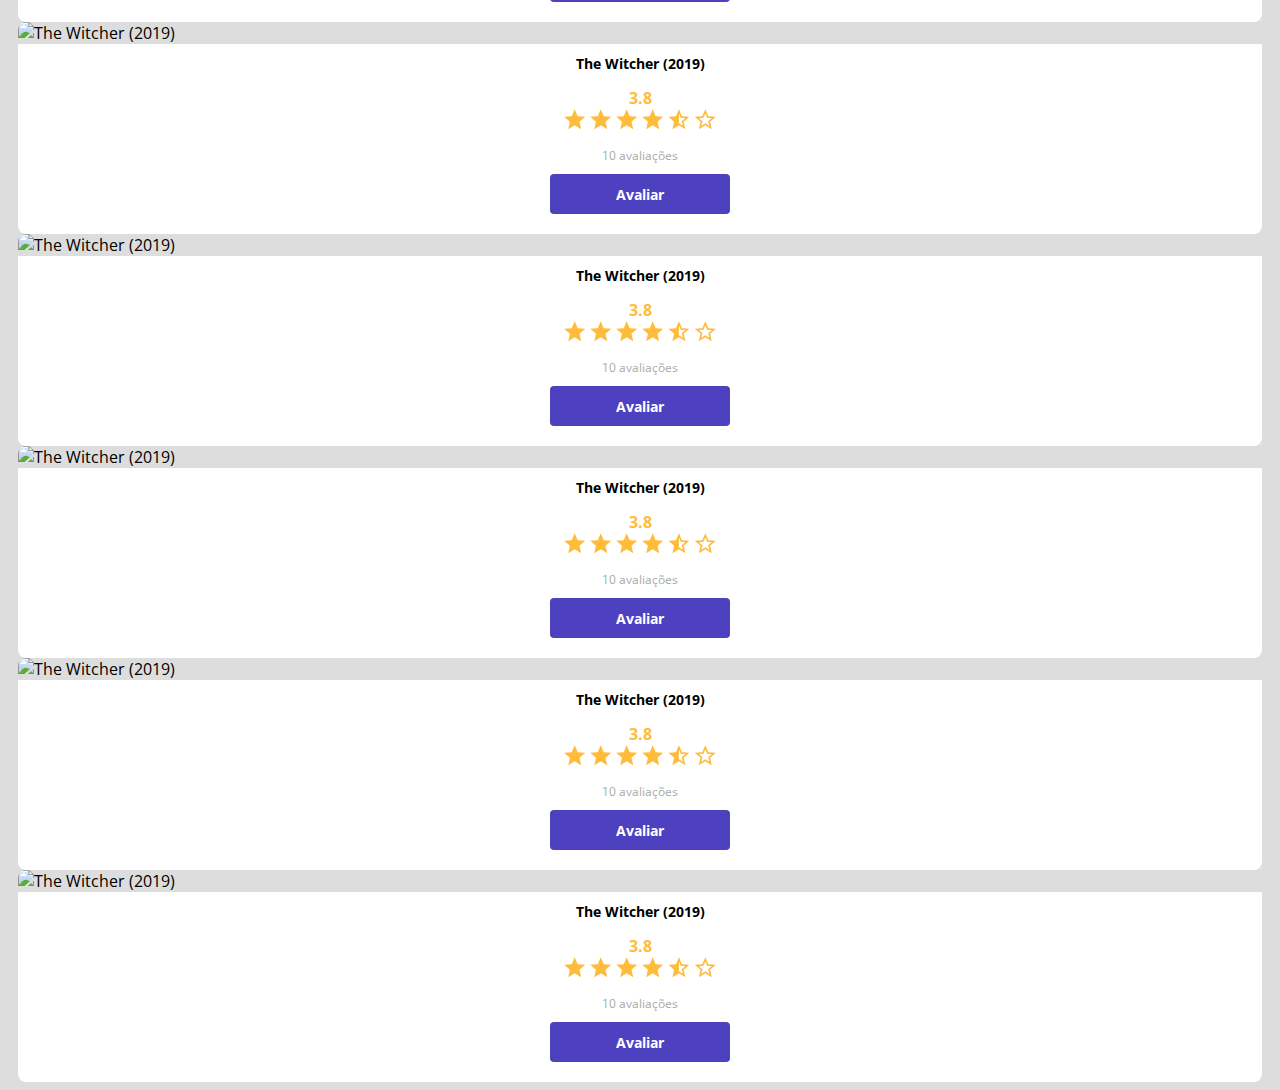
==== commit 7fad936b: "Componente de paginação" ====
--- a/index.html
+++ b/index.html
@@ -24,6 +24,20 @@
     </header>
     <main>
         <section id="dsmovie-card-list" class="container">
+            
+            <div class="dsmovie-pagination-container">
+                <div class="dsmovie-pagination-box">
+                    <button disabled> 
+                       <img src="img/arrow.svg" alt="voltar">
+                    </button>
+                    <p>1 de 23</p>
+                    <button>
+                        <img class="dsmovie-flip-horizontal" src="img/arrow.svg" alt="proxima">
+                    </button>
+
+                </div>
+
+            </div>
 
             <div class="row">
 
--- a/css/styles.css
+++ b/css/styles.css
@@ -55,7 +55,7 @@
 margin-right: 10px;
 }
 #dsmovie-card-list{
-    padding: 40px 10px;
+    padding: 0 10px;
 }
 .dsmovie-card{
 
@@ -152,4 +152,45 @@
   flex-direction: column;
   align-items: center;
   justify-content: space-between;
+}
+.dsmovie-pagination-container{
+   padding: 15px 0; 
+   display: flex;
+   justify-content: center;
+}
+.dsmovie-pagination-box{
+    width: 180px;
+    display: flex;
+    justify-content: space-between;
+    align-items: center;
+}
+.dsmovie-pagination-box p{
+    margin: 0 ;
+    font-size: 12px;
+    color:var(--color-primary);
+    font-weight: 400;
+}
+.dsmovie-pagination-box button{
+    width: 40px;
+    height: 40px;
+    border: 1px solid var(--color-primary) ;
+    border-radius: 4px;
+    background-color:var(--white) ;
+    display: flex ;
+    justify-content: center;
+    align-items: center;
+}
+.dsmovie-pagination-box button img{
+
+filter: brightness(0) saturate(100%) invert(28%) sepia(15%) saturate(5938%) hue-rotate(224deg)
+}
+
+.dsmovie-pagination-box button:disabled{
+    border: 1px solid var(--text-light-gray);
+}
+.dsmovie-pagination-box button:disabled img{
+    filter: unset;
+}
+.dsmovie-flip-horizontal {
+    transform: rotate(180deg);
 }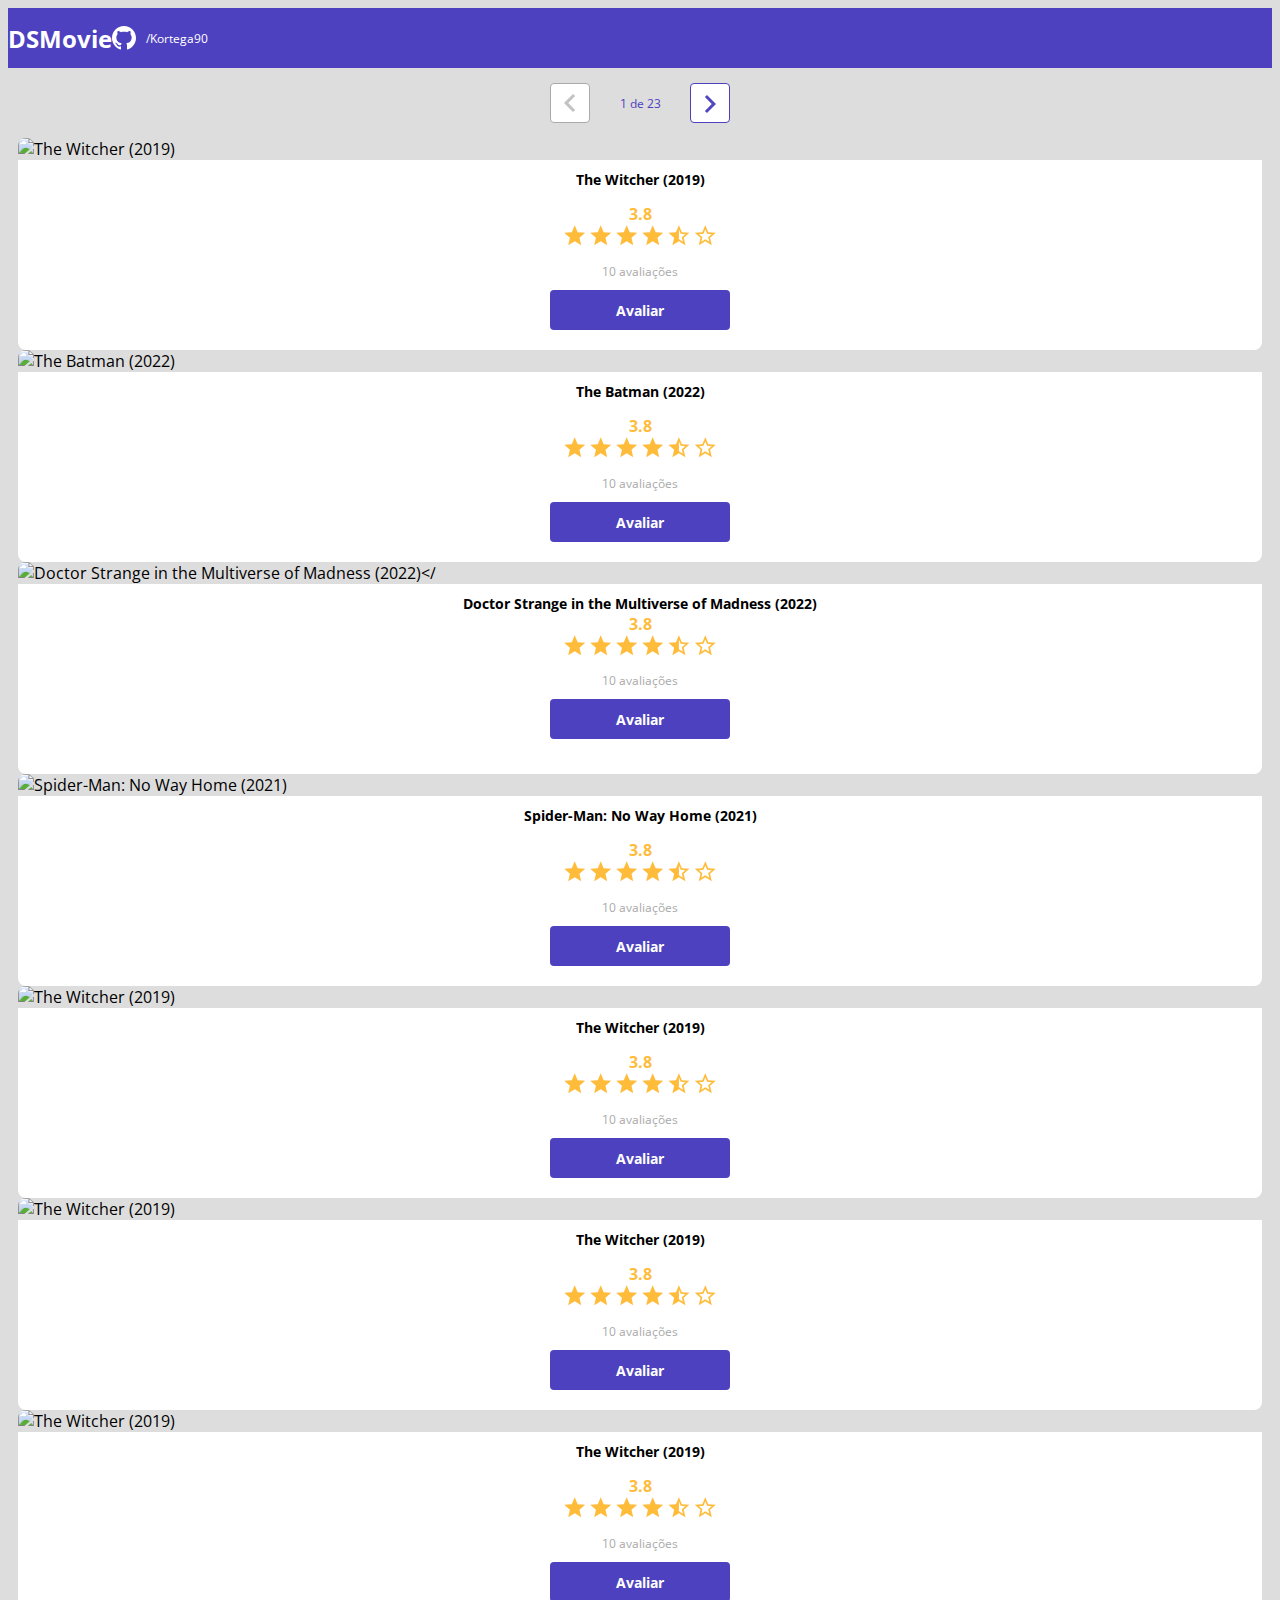
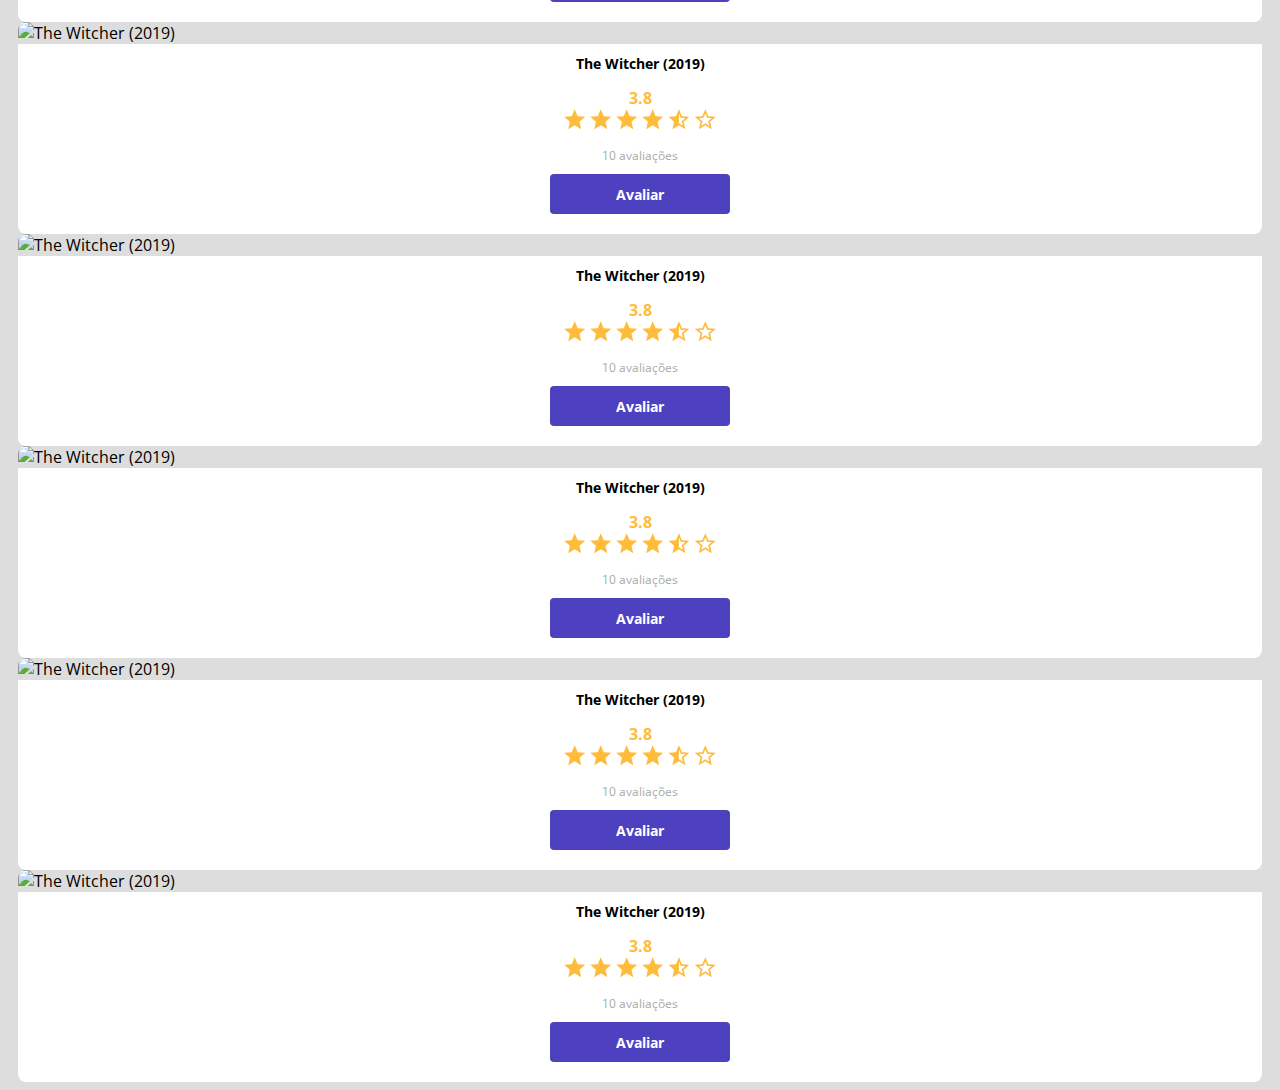
==== commit 184328b8: "final adjustments" ====
--- a/index.html
+++ b/index.html
@@ -66,55 +66,55 @@
                 </div> 
                 <div class="col-sm-6 col-lg-4 col-xl-3 mb-3"> 
                     <div class="dsmovie-card">
-                        <img src="https://www.themoviedb.org/t/p/w533_and_h300_bestv2/jBJWaqoSCiARWtfV0GlqHrcdidd.jpg" alt="The Witcher (2019)">
-                        <div class="dsmovie-card-description">
-                            <h3>The Witcher (2019)</h3>
-
-                            <div class="dsmovie-card-description-bottom">
-                                <h4>3.8</h4>
-                                <div >
-                                    <img src="img/star-full.svg" alt="star">
-                                    <img src="img/star-full.svg" alt="star">
-                                    <img src="img/star-full.svg" alt="star">
-                                    <img src="img/star-full.svg" alt="star">
-                                    <img src="img/star-half.svg" alt="star">
-                                    <img src="img/star-empty.svg" alt="star">
-                                </div>
-
-                                <p>10 avaliações</p>
-                                <a class="dsmovie-btn" href="form.html">Avaliar</a>
-                            </div>
-                        </div>
-                   </div>
-                </div> 
-                <div class="col-sm-6 col-lg-4 col-xl-3 mb-3"> 
-                    <div class="dsmovie-card">
-                        <img src="https://www.themoviedb.org/t/p/w533_and_h300_bestv2/jBJWaqoSCiARWtfV0GlqHrcdidd.jpg" alt="The Witcher (2019)">
-                        <div class="dsmovie-card-description">
-                            <h3>The Witcher (2019)</h3>
-
-                            <div class="dsmovie-card-description-bottom">
-                                <h4>3.8</h4>
-                                <div >
-                                    <img src="img/star-full.svg" alt="star">
-                                    <img src="img/star-full.svg" alt="star">
-                                    <img src="img/star-full.svg" alt="star">
-                                    <img src="img/star-full.svg" alt="star">
-                                    <img src="img/star-half.svg" alt="star">
-                                    <img src="img/star-empty.svg" alt="star">
-                                </div>
-
-                                <p>10 avaliações</p>
-                                <a class="dsmovie-btn" href="form.html">Avaliar</a>
-                            </div>
-                        </div>
-                   </div>
-                </div> 
-                <div class="col-sm-6 col-lg-4 col-xl-3 mb-3"> 
-                    <div class="dsmovie-card">
-                        <img src="https://www.themoviedb.org/t/p/w533_and_h300_bestv2/jBJWaqoSCiARWtfV0GlqHrcdidd.jpg" alt="The Witcher (2019)">
-                        <div class="dsmovie-card-description">
-                            <h3>The Witcher (2019)</h3>
+                        <img src="https://www.themoviedb.org/t/p/w533_and_h300_bestv2/xHrp2pq73oi9D64xigPjWW1wcz1.jpg" alt="The Batman (2022)">
+                        <div class="dsmovie-card-description">
+                            <h3>The Batman (2022)</h3>
+
+                            <div class="dsmovie-card-description-bottom">
+                                <h4>3.8</h4>
+                                <div >
+                                    <img src="img/star-full.svg" alt="star">
+                                    <img src="img/star-full.svg" alt="star">
+                                    <img src="img/star-full.svg" alt="star">
+                                    <img src="img/star-full.svg" alt="star">
+                                    <img src="img/star-half.svg" alt="star">
+                                    <img src="img/star-empty.svg" alt="star">
+                                </div>
+
+                                <p>10 avaliações</p>
+                                <a class="dsmovie-btn" href="form.html">Avaliar</a>
+                            </div>
+                        </div>
+                   </div>
+                </div> 
+                <div class="col-sm-6 col-lg-4 col-xl-3 mb-3"> 
+                    <div class="dsmovie-card">
+                        <img src="https://www.themoviedb.org/t/p/w533_and_h300_bestv2/AdyJH8kDm8xT8IKTlgpEC15ny4u.jpg" alt="Doctor Strange in the Multiverse of Madness (2022)</">
+                        <div class="dsmovie-card-description">
+                            <h3>Doctor Strange in the Multiverse of Madness (2022)</</h3>
+
+                            <div class="dsmovie-card-description-bottom">
+                                <h4>3.8</h4>
+                                <div >
+                                    <img src="img/star-full.svg" alt="star">
+                                    <img src="img/star-full.svg" alt="star">
+                                    <img src="img/star-full.svg" alt="star">
+                                    <img src="img/star-full.svg" alt="star">
+                                    <img src="img/star-half.svg" alt="star">
+                                    <img src="img/star-empty.svg" alt="star">
+                                </div>
+
+                                <p>10 avaliações</p>
+                                <a class="dsmovie-btn" href="form.html">Avaliar</a>
+                            </div>
+                        </div>
+                   </div>
+                </div> 
+                <div class="col-sm-6 col-lg-4 col-xl-3 mb-3"> 
+                    <div class="dsmovie-card">
+                        <img src="https://www.themoviedb.org/t/p/w533_and_h300_bestv2/iQFcwSGbZXMkeyKrxbPnwnRo5fl.jpg" alt="Spider-Man: No Way Home (2021)">
+                        <div class="dsmovie-card-description">
+                            <h3>Spider-Man: No Way Home (2021)</h3>
 
                             <div class="dsmovie-card-description-bottom">
                                 <h4>3.8</h4>
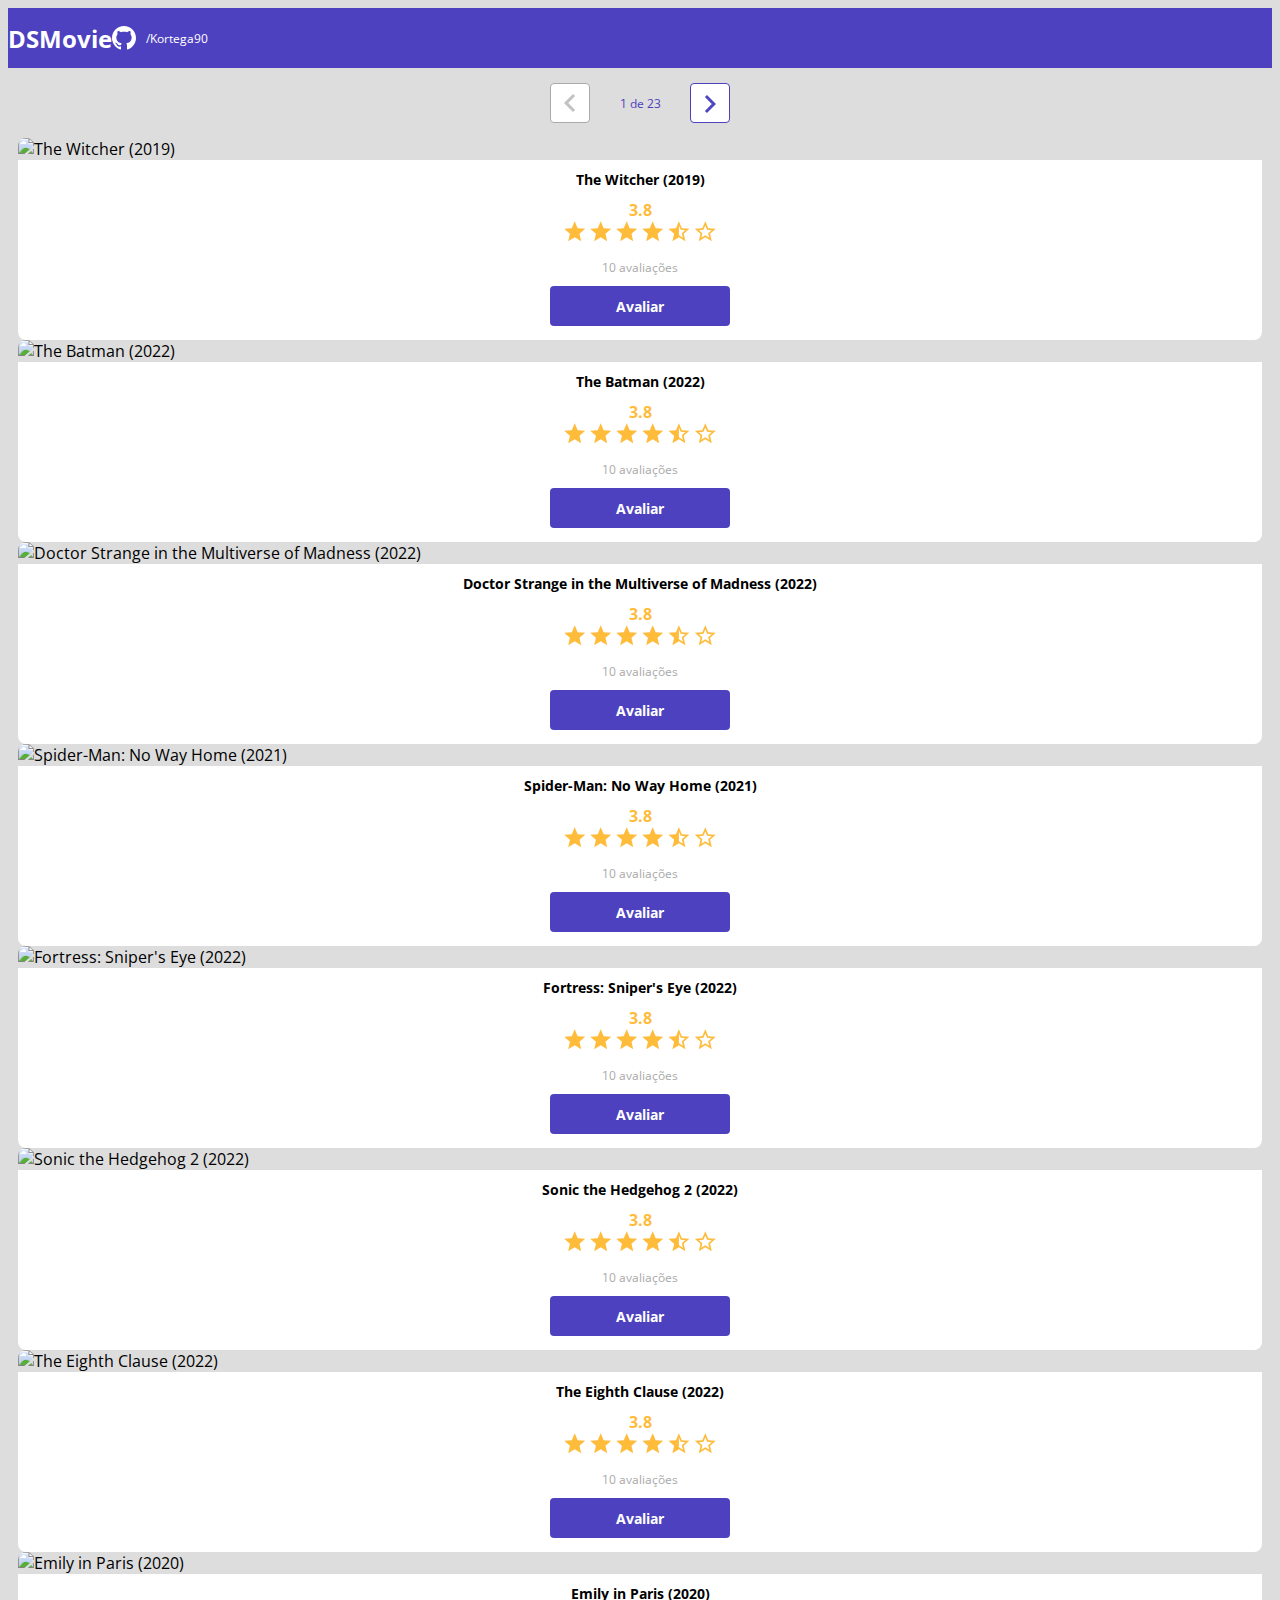
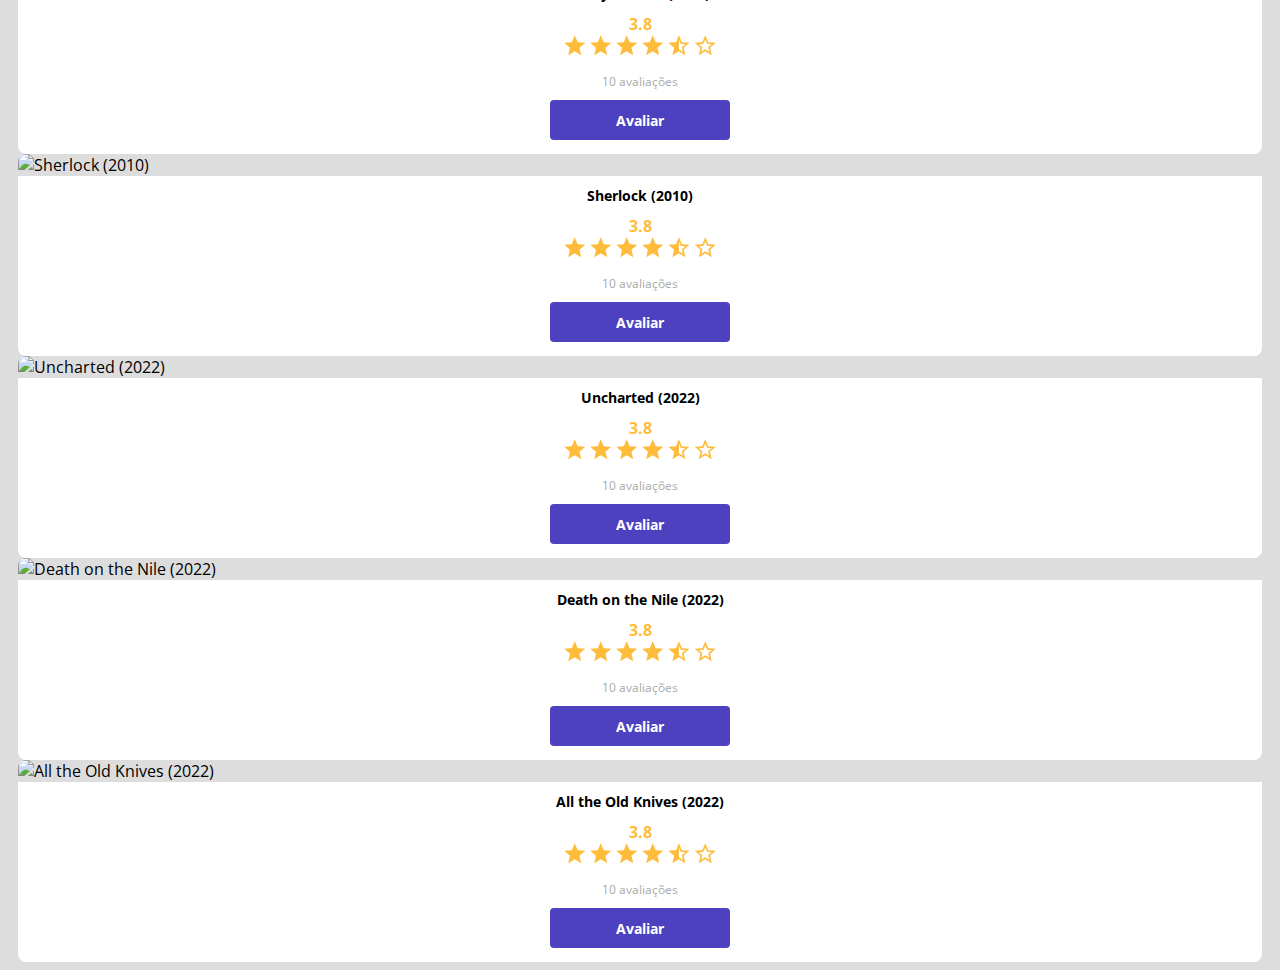
==== commit 6868f508: "Final" ====
--- a/index.html
+++ b/index.html
@@ -89,27 +89,28 @@
                 </div> 
                 <div class="col-sm-6 col-lg-4 col-xl-3 mb-3"> 
                     <div class="dsmovie-card">
-                        <img src="https://www.themoviedb.org/t/p/w533_and_h300_bestv2/AdyJH8kDm8xT8IKTlgpEC15ny4u.jpg" alt="Doctor Strange in the Multiverse of Madness (2022)</">
-                        <div class="dsmovie-card-description">
-                            <h3>Doctor Strange in the Multiverse of Madness (2022)</</h3>
-
-                            <div class="dsmovie-card-description-bottom">
-                                <h4>3.8</h4>
-                                <div >
-                                    <img src="img/star-full.svg" alt="star">
-                                    <img src="img/star-full.svg" alt="star">
-                                    <img src="img/star-full.svg" alt="star">
-                                    <img src="img/star-full.svg" alt="star">
-                                    <img src="img/star-half.svg" alt="star">
-                                    <img src="img/star-empty.svg" alt="star">
-                                </div>
-
-                                <p>10 avaliações</p>
-                                <a class="dsmovie-btn" href="form.html">Avaliar</a>
-                            </div>
-                        </div>
-                   </div>
-                </div> 
+                        <img src="https://www.themoviedb.org/t/p/w533_and_h300_bestv2/AdyJH8kDm8xT8IKTlgpEC15ny4u.jpg" alt="Doctor Strange in the Multiverse of Madness (2022)">
+                        <div class="dsmovie-card-description">
+                            <h3>Doctor Strange in the Multiverse of Madness (2022)</h3>
+
+                            <div class="dsmovie-card-description-bottom">
+                                <h4>3.8</h4>
+                                <div >
+                                    <img src="img/star-full.svg" alt="star">
+                                    <img src="img/star-full.svg" alt="star">
+                                    <img src="img/star-full.svg" alt="star">
+                                    <img src="img/star-full.svg" alt="star">
+                                    <img src="img/star-half.svg" alt="star">
+                                    <img src="img/star-empty.svg" alt="star">
+                                </div>
+
+                                <p>10 avaliações</p>
+                                <a class="dsmovie-btn" href="form.html">Avaliar</a>
+                            </div>
+                        </div>
+                   </div>
+                </div> 
+                
                 <div class="col-sm-6 col-lg-4 col-xl-3 mb-3"> 
                     <div class="dsmovie-card">
                         <img src="https://www.themoviedb.org/t/p/w533_and_h300_bestv2/iQFcwSGbZXMkeyKrxbPnwnRo5fl.jpg" alt="Spider-Man: No Way Home (2021)">
@@ -135,170 +136,170 @@
                 </div> 
                 <div class="col-sm-6 col-lg-4 col-xl-3 mb-3"> 
                     <div class="dsmovie-card">
-                        <img src="https://www.themoviedb.org/t/p/w533_and_h300_bestv2/jBJWaqoSCiARWtfV0GlqHrcdidd.jpg" alt="The Witcher (2019)">
-                        <div class="dsmovie-card-description">
-                            <h3>The Witcher (2019)</h3>
-
-                            <div class="dsmovie-card-description-bottom">
-                                <h4>3.8</h4>
-                                <div >
-                                    <img src="img/star-full.svg" alt="star">
-                                    <img src="img/star-full.svg" alt="star">
-                                    <img src="img/star-full.svg" alt="star">
-                                    <img src="img/star-full.svg" alt="star">
-                                    <img src="img/star-half.svg" alt="star">
-                                    <img src="img/star-empty.svg" alt="star">
-                                </div>
-
-                                <p>10 avaliações</p>
-                                <a class="dsmovie-btn" href="form.html">Avaliar</a>
-                            </div>
-                        </div>
-                   </div>
-                </div> 
-                <div class="col-sm-6 col-lg-4 col-xl-3 mb-3"> 
-                    <div class="dsmovie-card">
-                        <img src="https://www.themoviedb.org/t/p/w533_and_h300_bestv2/jBJWaqoSCiARWtfV0GlqHrcdidd.jpg" alt="The Witcher (2019)">
-                        <div class="dsmovie-card-description">
-                            <h3>The Witcher (2019)</h3>
-
-                            <div class="dsmovie-card-description-bottom">
-                                <h4>3.8</h4>
-                                <div >
-                                    <img src="img/star-full.svg" alt="star">
-                                    <img src="img/star-full.svg" alt="star">
-                                    <img src="img/star-full.svg" alt="star">
-                                    <img src="img/star-full.svg" alt="star">
-                                    <img src="img/star-half.svg" alt="star">
-                                    <img src="img/star-empty.svg" alt="star">
-                                </div>
-
-                                <p>10 avaliações</p>
-                                <a class="dsmovie-btn" href="form.html">Avaliar</a>
-                            </div>
-                        </div>
-                   </div>
-                </div> 
-                <div class="col-sm-6 col-lg-4 col-xl-3 mb-3"> 
-                    <div class="dsmovie-card">
-                        <img src="https://www.themoviedb.org/t/p/w533_and_h300_bestv2/jBJWaqoSCiARWtfV0GlqHrcdidd.jpg" alt="The Witcher (2019)">
-                        <div class="dsmovie-card-description">
-                            <h3>The Witcher (2019)</h3>
-
-                            <div class="dsmovie-card-description-bottom">
-                                <h4>3.8</h4>
-                                <div >
-                                    <img src="img/star-full.svg" alt="star">
-                                    <img src="img/star-full.svg" alt="star">
-                                    <img src="img/star-full.svg" alt="star">
-                                    <img src="img/star-full.svg" alt="star">
-                                    <img src="img/star-half.svg" alt="star">
-                                    <img src="img/star-empty.svg" alt="star">
-                                </div>
-
-                                <p>10 avaliações</p>
-                                <a class="dsmovie-btn" href="form.html">Avaliar</a>
-                            </div>
-                        </div>
-                   </div>
-                </div> 
-                <div class="col-sm-6 col-lg-4 col-xl-3 mb-3"> 
-                    <div class="dsmovie-card">
-                        <img src="https://www.themoviedb.org/t/p/w533_and_h300_bestv2/jBJWaqoSCiARWtfV0GlqHrcdidd.jpg" alt="The Witcher (2019)">
-                        <div class="dsmovie-card-description">
-                            <h3>The Witcher (2019)</h3>
-
-                            <div class="dsmovie-card-description-bottom">
-                                <h4>3.8</h4>
-                                <div >
-                                    <img src="img/star-full.svg" alt="star">
-                                    <img src="img/star-full.svg" alt="star">
-                                    <img src="img/star-full.svg" alt="star">
-                                    <img src="img/star-full.svg" alt="star">
-                                    <img src="img/star-half.svg" alt="star">
-                                    <img src="img/star-empty.svg" alt="star">
-                                </div>
-
-                                <p>10 avaliações</p>
-                                <a class="dsmovie-btn" href="form.html">Avaliar</a>
-                            </div>
-                        </div>
-                   </div>
-                </div> 
-                <div class="col-sm-6 col-lg-4 col-xl-3 mb-3"> 
-                    <div class="dsmovie-card">
-                        <img src="https://www.themoviedb.org/t/p/w533_and_h300_bestv2/jBJWaqoSCiARWtfV0GlqHrcdidd.jpg" alt="The Witcher (2019)">
-                        <div class="dsmovie-card-description">
-                            <h3>The Witcher (2019)</h3>
-
-                            <div class="dsmovie-card-description-bottom">
-                                <h4>3.8</h4>
-                                <div >
-                                    <img src="img/star-full.svg" alt="star">
-                                    <img src="img/star-full.svg" alt="star">
-                                    <img src="img/star-full.svg" alt="star">
-                                    <img src="img/star-full.svg" alt="star">
-                                    <img src="img/star-half.svg" alt="star">
-                                    <img src="img/star-empty.svg" alt="star">
-                                </div>
-
-                                <p>10 avaliações</p>
-                                <a class="dsmovie-btn" href="form.html">Avaliar</a>
-                            </div>
-                        </div>
-                   </div>
-                </div> 
-                <div class="col-sm-6 col-lg-4 col-xl-3 mb-3"> 
-                    <div class="dsmovie-card">
-                        <img src="https://www.themoviedb.org/t/p/w533_and_h300_bestv2/jBJWaqoSCiARWtfV0GlqHrcdidd.jpg" alt="The Witcher (2019)">
-                        <div class="dsmovie-card-description">
-                            <h3>The Witcher (2019)</h3>
-
-                            <div class="dsmovie-card-description-bottom">
-                                <h4>3.8</h4>
-                                <div >
-                                    <img src="img/star-full.svg" alt="star">
-                                    <img src="img/star-full.svg" alt="star">
-                                    <img src="img/star-full.svg" alt="star">
-                                    <img src="img/star-full.svg" alt="star">
-                                    <img src="img/star-half.svg" alt="star">
-                                    <img src="img/star-empty.svg" alt="star">
-                                </div>
-
-                                <p>10 avaliações</p>
-                                <a class="dsmovie-btn" href="form.html">Avaliar</a>
-                            </div>
-                        </div>
-                   </div>
-                </div> 
-                <div class="col-sm-6 col-lg-4 col-xl-3 mb-3"> 
-                    <div class="dsmovie-card">
-                        <img src="https://www.themoviedb.org/t/p/w533_and_h300_bestv2/jBJWaqoSCiARWtfV0GlqHrcdidd.jpg" alt="The Witcher (2019)">
-                        <div class="dsmovie-card-description">
-                            <h3>The Witcher (2019)</h3>
-
-                            <div class="dsmovie-card-description-bottom">
-                                <h4>3.8</h4>
-                                <div >
-                                    <img src="img/star-full.svg" alt="star">
-                                    <img src="img/star-full.svg" alt="star">
-                                    <img src="img/star-full.svg" alt="star">
-                                    <img src="img/star-full.svg" alt="star">
-                                    <img src="img/star-half.svg" alt="star">
-                                    <img src="img/star-empty.svg" alt="star">
-                                </div>
-
-                                <p>10 avaliações</p>
-                                <a class="dsmovie-btn" href="form.html">Avaliar</a>
-                            </div>
-                        </div>
-                   </div>
-                </div> 
-                <div class="col-sm-6 col-lg-4 col-xl-3 mb-3"> 
-                    <div class="dsmovie-card">
-                        <img src="https://www.themoviedb.org/t/p/w533_and_h300_bestv2/jBJWaqoSCiARWtfV0GlqHrcdidd.jpg" alt="The Witcher (2019)">
-                        <div class="dsmovie-card-description">
-                            <h3>The Witcher (2019)</h3>
+                        <img src="https://www.themoviedb.org/t/p/w533_and_h300_bestv2/hQjmd3m1z2pXqThJQhRcScPqbJw.jpg" alt="Fortress: Sniper's Eye (2022) ">
+                        <div class="dsmovie-card-description">
+                            <h3>Fortress: Sniper's Eye (2022) </h3>
+
+                            <div class="dsmovie-card-description-bottom">
+                                <h4>3.8</h4>
+                                <div >
+                                    <img src="img/star-full.svg" alt="star">
+                                    <img src="img/star-full.svg" alt="star">
+                                    <img src="img/star-full.svg" alt="star">
+                                    <img src="img/star-full.svg" alt="star">
+                                    <img src="img/star-half.svg" alt="star">
+                                    <img src="img/star-empty.svg" alt="star">
+                                </div>
+
+                                <p>10 avaliações</p>
+                                <a class="dsmovie-btn" href="form.html">Avaliar</a>
+                            </div>
+                        </div>
+                   </div>
+                </div> 
+                <div class="col-sm-6 col-lg-4 col-xl-3 mb-3"> 
+                    <div class="dsmovie-card">
+                        <img src="https://www.themoviedb.org/t/p/w500_and_h282_face/8wwXPG22aNMpPGuXnfm3galoxbI.jpg" alt="Sonic the Hedgehog 2 (2022)">
+                        <div class="dsmovie-card-description">
+                            <h3>Sonic the Hedgehog 2 (2022)</h3>
+
+                            <div class="dsmovie-card-description-bottom">
+                                <h4>3.8</h4>
+                                <div >
+                                    <img src="img/star-full.svg" alt="star">
+                                    <img src="img/star-full.svg" alt="star">
+                                    <img src="img/star-full.svg" alt="star">
+                                    <img src="img/star-full.svg" alt="star">
+                                    <img src="img/star-half.svg" alt="star">
+                                    <img src="img/star-empty.svg" alt="star">
+                                </div>
+
+                                <p>10 avaliações</p>
+                                <a class="dsmovie-btn" href="form.html">Avaliar</a>
+                            </div>
+                        </div>
+                   </div>
+                </div> 
+                <div class="col-sm-6 col-lg-4 col-xl-3 mb-3"> 
+                    <div class="dsmovie-card">
+                        <img src="https://www.themoviedb.org/t/p/w533_and_h300_bestv2/kLnqNE9Af5QHyvUxw8cDGhF1ilv.jpg" alt="The Eighth Clause (2022)">
+                        <div class="dsmovie-card-description">
+                            <h3>The Eighth Clause (2022)</h3>
+
+                            <div class="dsmovie-card-description-bottom">
+                                <h4>3.8</h4>
+                                <div >
+                                    <img src="img/star-full.svg" alt="star">
+                                    <img src="img/star-full.svg" alt="star">
+                                    <img src="img/star-full.svg" alt="star">
+                                    <img src="img/star-full.svg" alt="star">
+                                    <img src="img/star-half.svg" alt="star">
+                                    <img src="img/star-empty.svg" alt="star">
+                                </div>
+
+                                <p>10 avaliações</p>
+                                <a class="dsmovie-btn" href="form.html">Avaliar</a>
+                            </div>
+                        </div>
+                   </div>
+                </div> 
+                <div class="col-sm-6 col-lg-4 col-xl-3 mb-3"> 
+                    <div class="dsmovie-card">
+                        <img src="https://www.themoviedb.org/t/p/w500_and_h282_face/mZuGuu62O9ojVqK1NuR3cvSlVL8.jpg" alt="Emily in Paris (2020)">
+                        <div class="dsmovie-card-description">
+                            <h3>Emily in Paris (2020)</h3>
+
+                            <div class="dsmovie-card-description-bottom">
+                                <h4>3.8</h4>
+                                <div >
+                                    <img src="img/star-full.svg" alt="star">
+                                    <img src="img/star-full.svg" alt="star">
+                                    <img src="img/star-full.svg" alt="star">
+                                    <img src="img/star-full.svg" alt="star">
+                                    <img src="img/star-half.svg" alt="star">
+                                    <img src="img/star-empty.svg" alt="star">
+                                </div>
+
+                                <p>10 avaliações</p>
+                                <a class="dsmovie-btn" href="form.html">Avaliar</a>
+                            </div>
+                        </div>
+                   </div>
+                </div> 
+                <div class="col-sm-6 col-lg-4 col-xl-3 mb-3"> 
+                    <div class="dsmovie-card">
+                        <img src="https://www.themoviedb.org/t/p/w533_and_h300_bestv2/k66wW641A5Tok6OHMAsCbxM0UpG.jpg" alt="Sherlock (2010)">
+                        <div class="dsmovie-card-description">
+                            <h3>Sherlock (2010)</h3>
+
+                            <div class="dsmovie-card-description-bottom">
+                                <h4>3.8</h4>
+                                <div >
+                                    <img src="img/star-full.svg" alt="star">
+                                    <img src="img/star-full.svg" alt="star">
+                                    <img src="img/star-full.svg" alt="star">
+                                    <img src="img/star-full.svg" alt="star">
+                                    <img src="img/star-half.svg" alt="star">
+                                    <img src="img/star-empty.svg" alt="star">
+                                </div>
+
+                                <p>10 avaliações</p>
+                                <a class="dsmovie-btn" href="form.html">Avaliar</a>
+                            </div>
+                        </div>
+                   </div>
+                </div> 
+                <div class="col-sm-6 col-lg-4 col-xl-3 mb-3"> 
+                    <div class="dsmovie-card">
+                        <img src="https://www.themoviedb.org/t/p/w533_and_h300_bestv2/aEGiJJP91HsKVTEPy1HhmN0wRLm.jpg" alt="Uncharted (2022)">
+                        <div class="dsmovie-card-description">
+                            <h3>Uncharted (2022)</h3>
+
+                            <div class="dsmovie-card-description-bottom">
+                                <h4>3.8</h4>
+                                <div >
+                                    <img src="img/star-full.svg" alt="star">
+                                    <img src="img/star-full.svg" alt="star">
+                                    <img src="img/star-full.svg" alt="star">
+                                    <img src="img/star-full.svg" alt="star">
+                                    <img src="img/star-half.svg" alt="star">
+                                    <img src="img/star-empty.svg" alt="star">
+                                </div>
+
+                                <p>10 avaliações</p>
+                                <a class="dsmovie-btn" href="form.html">Avaliar</a>
+                            </div>
+                        </div>
+                   </div>
+                </div> 
+                <div class="col-sm-6 col-lg-4 col-xl-3 mb-3"> 
+                    <div class="dsmovie-card">
+                        <img src="https://www.themoviedb.org/t/p/w533_and_h300_bestv2/lRbDyjI7HEaXxflFQbYpqHRGFBJ.jpg" alt="Death on the Nile (2022)">
+                        <div class="dsmovie-card-description">
+                            <h3>Death on the Nile (2022)</h3>
+
+                            <div class="dsmovie-card-description-bottom">
+                                <h4>3.8</h4>
+                                <div >
+                                    <img src="img/star-full.svg" alt="star">
+                                    <img src="img/star-full.svg" alt="star">
+                                    <img src="img/star-full.svg" alt="star">
+                                    <img src="img/star-full.svg" alt="star">
+                                    <img src="img/star-half.svg" alt="star">
+                                    <img src="img/star-empty.svg" alt="star">
+                                </div>
+
+                                <p>10 avaliações</p>
+                                <a class="dsmovie-btn" href="form.html">Avaliar</a>
+                            </div>
+                        </div>
+                   </div>
+                </div> 
+                <div class="col-sm-6 col-lg-4 col-xl-3 mb-3"> 
+                    <div class="dsmovie-card">
+                        <img src="https://www.themoviedb.org/t/p/w500_and_h282_face/xicKILMzPn6XZYCOpWwaxlUzg6S.jpg" alt="All the Old Knives (2022)">
+                        <div class="dsmovie-card-description">
+                            <h3>All the Old Knives (2022)</h3>
 
                             <div class="dsmovie-card-description-bottom">
                                 <h4>3.8</h4>
--- a/css/styles.css
+++ b/css/styles.css
@@ -74,7 +74,7 @@
     align-items: center;
     justify-content: space-between;
     border-radius: 0 0 8px 8px ;
-    height:190px;
+    height:180px;
 }
 .dsmovie-card-description h3{
     font-size: 14px;
